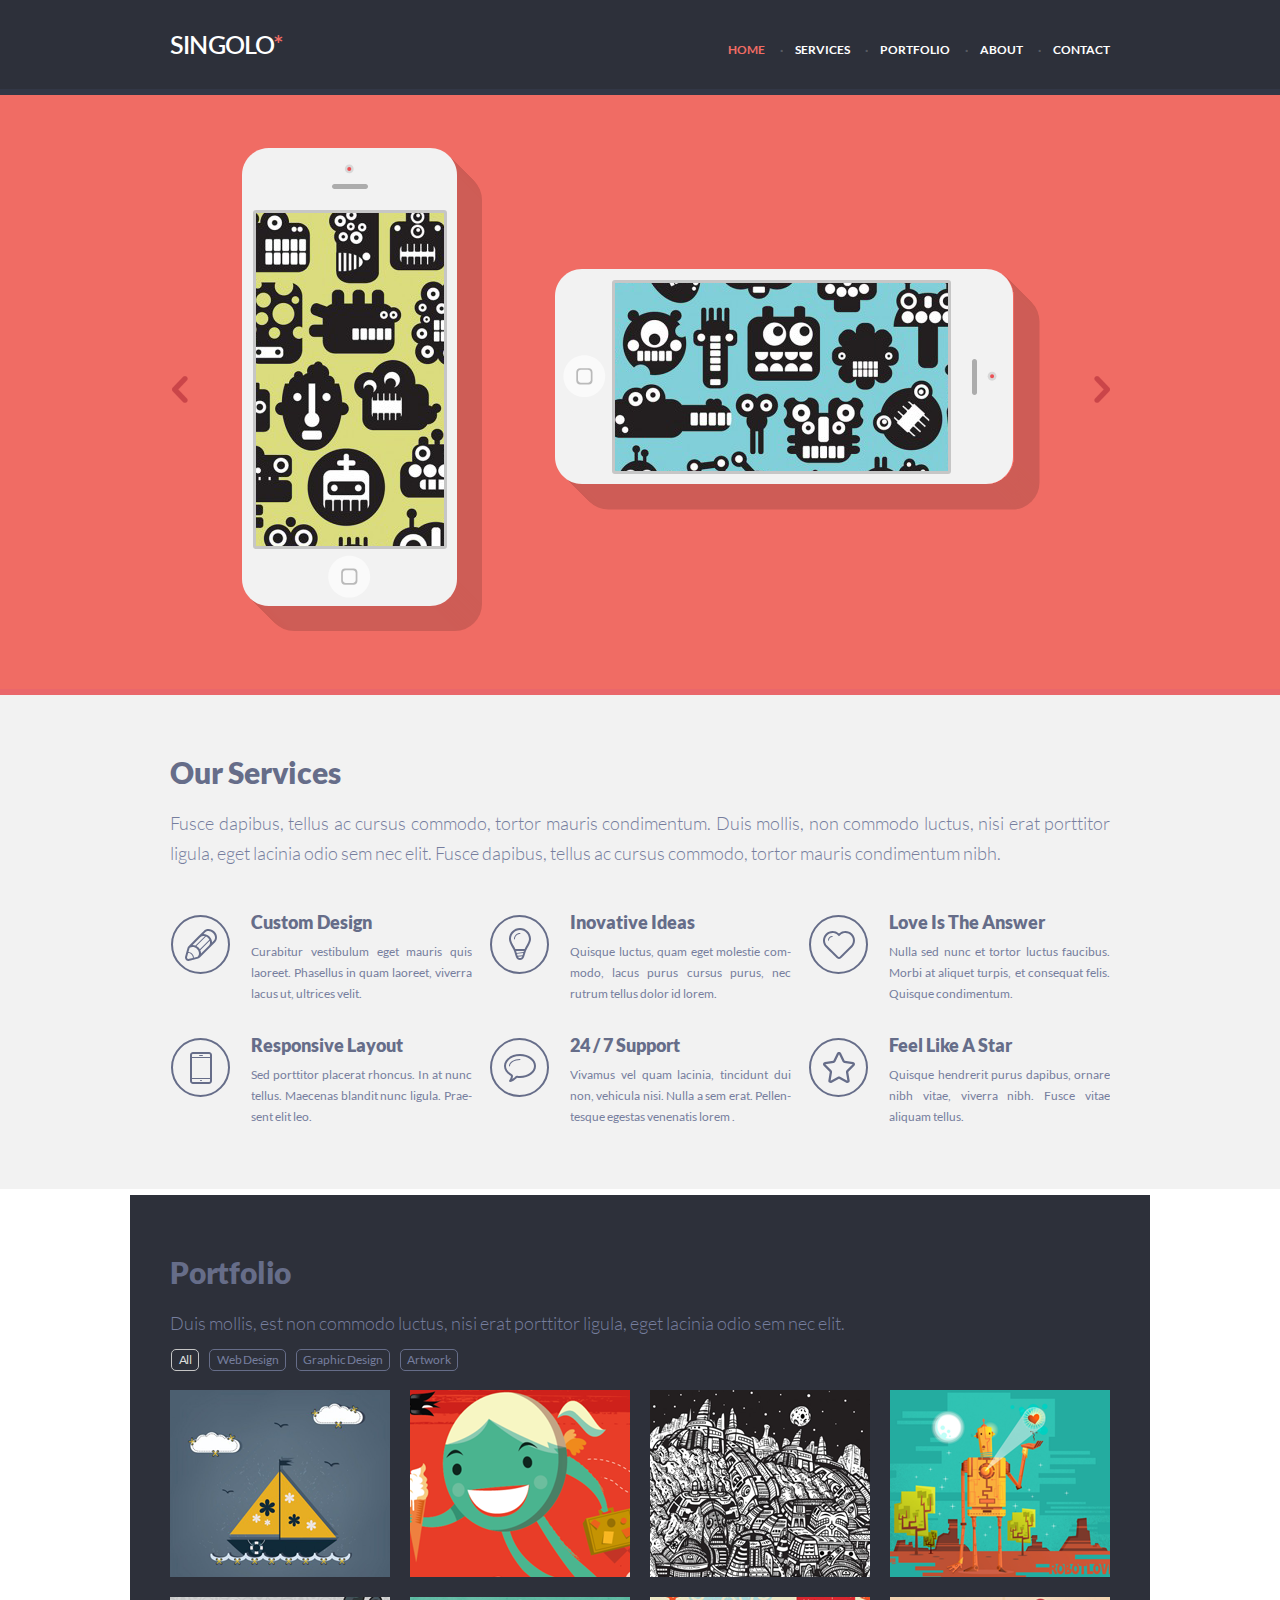
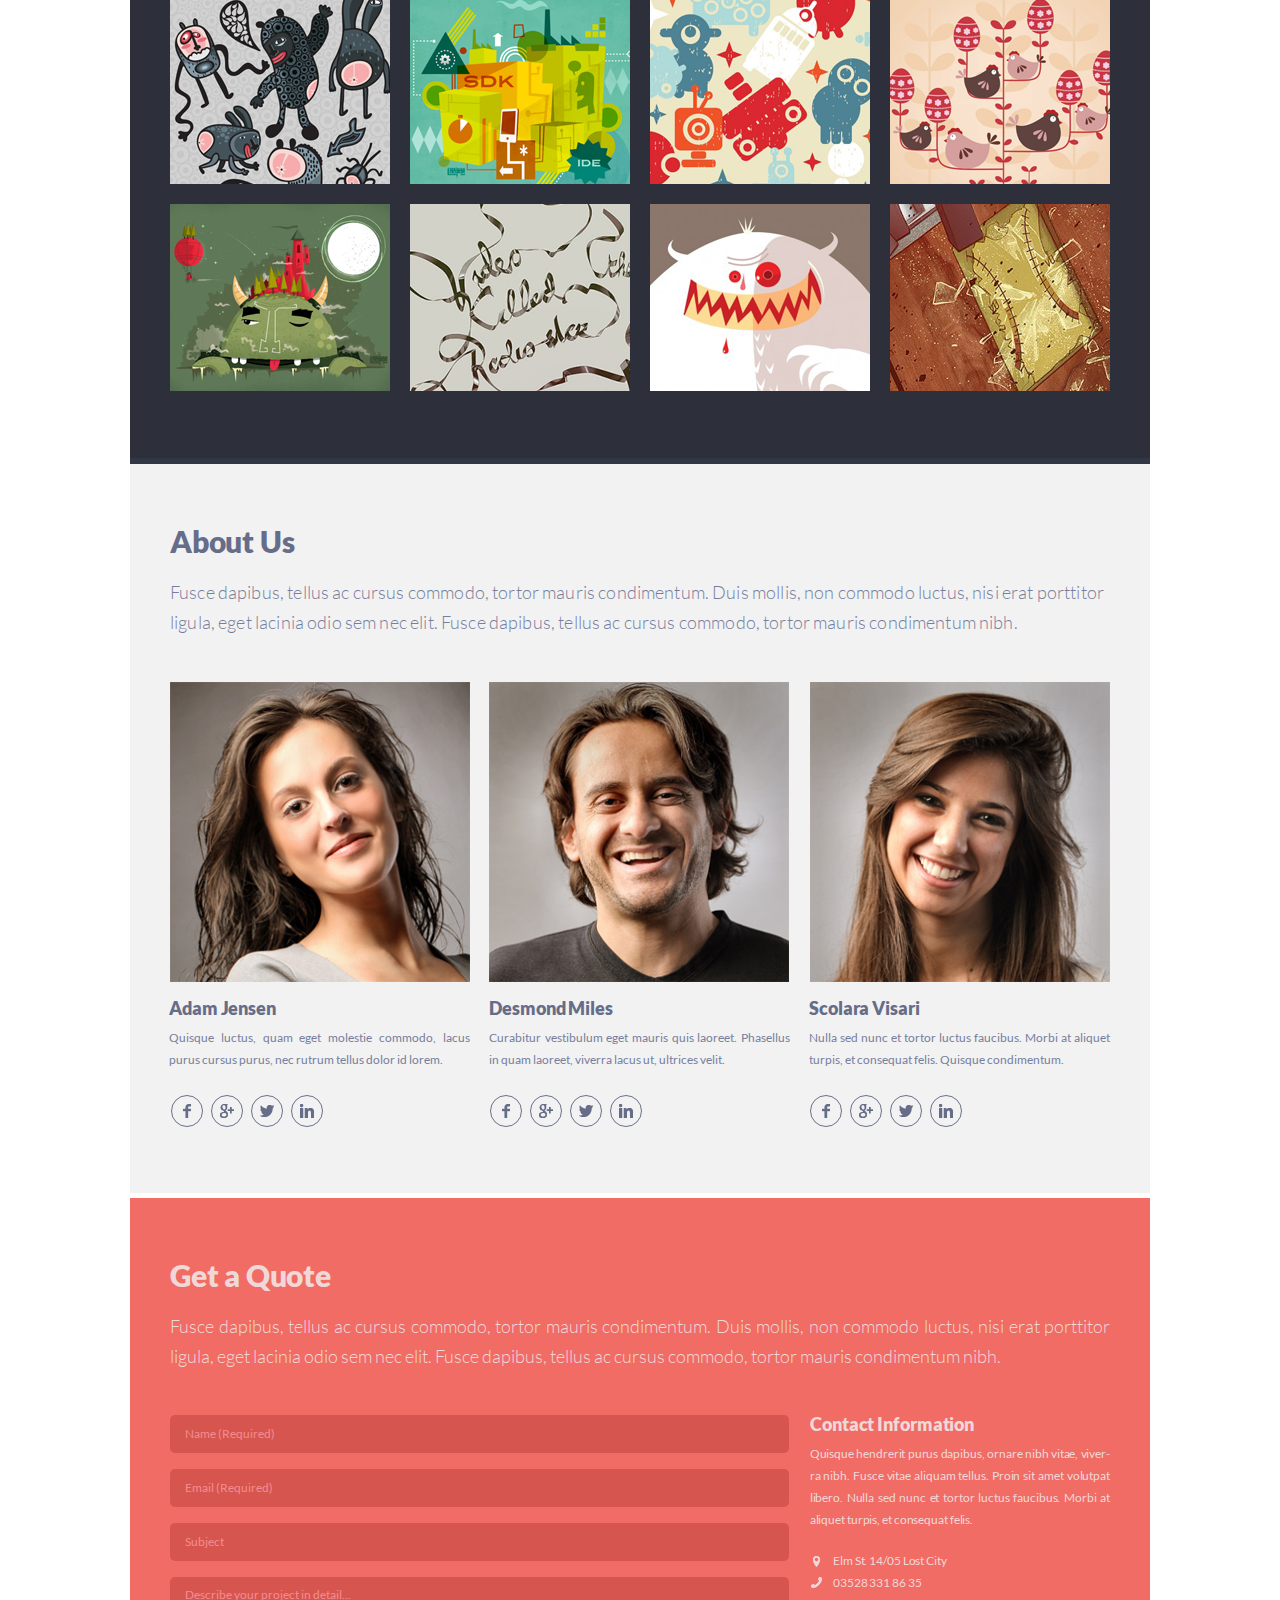
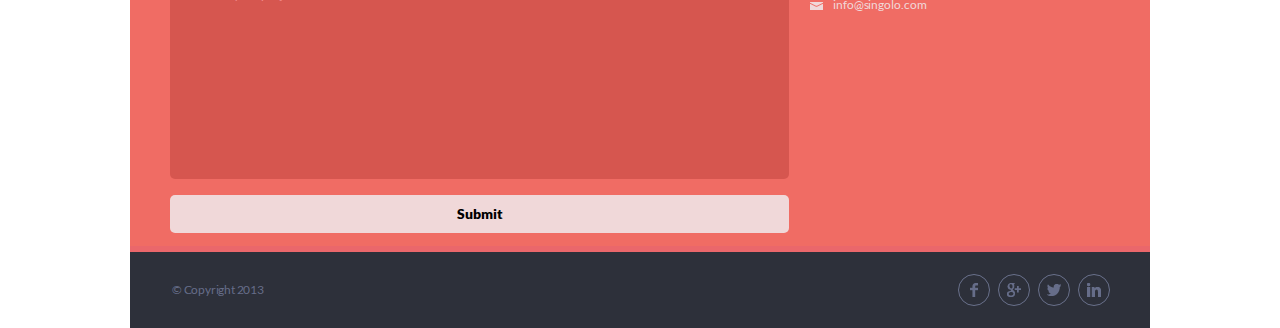
==== index.html @ 83ca89db "feat: add contact section interactive actions" ====
﻿<!DOCTYPE html>
<html lang="en-US">
  <head>
    <meta charset="UTF-8" />
    <title>SINGOLO</title>
    <link rel="stylesheet" href="styles.css" />
  </head>
  <body>
    <header class="header--block">
      <div class="header wrapper">
        <div class="header-logo">
          <h1>
            SINGOLO
            <span class="header-logo-red_star">*</span>
          </h1>
        </div>
        <nav class="nav">
          <ul>
            <li class="nav_item nav_item--current">
              HOME
            </li>
            <li class="nav_item">
              SERVICES
            </li>
            <li class="nav_item">
              PORTFOLIO
            </li>
            <li class="nav_item">
              ABOUT
            </li>
            <li class="nav_item">
              CONTACT
            </li>
          </ul>
        </nav>
      </div>
      <div class="header--stripe"></div>
    </header>
    <main>
      <article id="home" class="slider">
        <div class="slider-controls  wrapper">
          <div class="slider-controls-left"></div>
          <div class="slider-controls-right"></div>
        </div>
        <div class="slider--content">
          <div class="slide1">
            <div class="slide--wrapper">
              <div class="phone_v">
                <div class="phone_v--shadow"></div>
                <div class="phone_v--body"></div>
                <div class="phone_v--screen"></div>
                <div class="phone--button phone_v--button"></div>
              </div>
              <div class="phone_h">
                <div class="phone_h--shadow"></div>
                <div class="phone_h--body"></div>
                <div class="phone_h--screen"></div>
                <div class="phone--button phone_h--button"></div>
              </div>
            </div>
            <div class="slider--stripe"></div>
          </div>
          <div class="slide2 slide--hidden">
            <div class="slide--wrapper">
              <div class="slide2--content">
                <div class="slide2--phone1"></div>
                <div class="slide2--phone2"></div>
                <div class="slide2--phone3"></div>
              </div>
            </div>
          </div>
        </div>
      </article>
      <article id="services" class="services--block ">
        <div class="services wrapper">
          <h2 class="services-title">Our Services</h2>
          <div class="services-text">
            Fusce dapibus, tellus ac cursus commodo, tortor mauris condimentum.
            Duis mollis, non commodo luctus, nisi erat porttitor ligula, eget
            lacinia odio sem nec elit. Fusce dapibus, tellus ac cursus commodo,
            tortor mauris condimentum nibh.
          </div>
          <div class="services-badges">
            <div class="badge">
              <div class="badge-icon pen"></div>
              <div class="badge-title">Custom Design</div>
              <div class="badge-text">
                Curabitur vestibulum eget mauris quis laoreet. Phasellus in quam
                laoreet, viverra lacus ut, ultrices velit.
              </div>
            </div>
            <div class="badge">
              <div class="badge-icon bulb"></div>
              <div class="badge-title">Inovative Ideas</div>
              <div class="badge-text">
                Quisque luctus, quam eget molestie com-modo, lacus purus cursus
                purus, nec rutrum tellus dolor id lorem.
              </div>
            </div>
            <div class="badge">
              <div class="badge-icon heart"></div>
              <div class="badge-title">Love Is The Answer</div>
              <div class="badge-text">
                Nulla sed nunc et tortor luctus faucibus. Morbi at aliquet
                turpis, et consequat felis. Quisque condimentum.
              </div>
            </div>
            <div class="badge">
              <div class="badge-icon phone"></div>
              <div class="badge-title">Responsive Layout</div>
              <div class="badge-text">
                Sed porttitor placerat rhoncus. In at nunc tellus. Maecenas
                blandit nunc ligula. Prae-sent elit leo.
              </div>
            </div>
            <div class="badge">
              <div class="badge-icon bubble"></div>
              <div class="badge-title">24 / 7 Support</div>
              <div class="badge-text">
                Vivamus vel quam lacinia, tincidunt dui non, vehicula nisi.
                Nulla a sem erat. Pellen-tesque egestas venenatis lorem .
              </div>
            </div>
            <div class="badge">
              <div class="badge-icon star"></div>
              <div class="badge-title">Feel Like A Star</div>
              <div class="badge-text">
                Quisque hendrerit purus dapibus, ornare nibh vitae, viverra
                nibh. Fusce vitae aliquam tellus.
              </div>
            </div>
          </div>
        </div>
        <div class="services--stripe"></div>
      </article>
      <article id="portfolio" class="portfolio wrapper">
        <div class="portfolio--padding">
          <div class="portfolio--title">Portfolio</div>
          <div class="portfolio--text">
            Duis mollis, est non commodo luctus, nisi erat porttitor ligula,
            eget lacinia odio sem nec elit.
          </div>
          <ul class="portfolio--nav_ul">
            <li class="portfolio--nav_li-active">
              <span class="portfolio--nav_span">All</span>
            </li>
            <li class="portfolio--nav_li">
              <span class="portfolio--nav_span">Web Design</span>
            </li>
            <li class="portfolio--nav_li">
              <span class="portfolio--nav_span">Graphic Design</span>
            </li>
            <li class="portfolio--nav_li">
              <span class="portfolio--nav_span">Artwork</span>
            </li>
          </ul>
          <div class="images">
            <div class="images--item image1" tabindex="0"></div>
            <div class="images--item image2" tabindex="1"></div>
            <div class="images--item image3" tabindex="2"></div>
            <div class="images--item image4" tabindex="3"></div>
            <div class="images--item image5" tabindex="4"></div>
            <div class="images--item image6" tabindex="5"></div>
            <div class="images--item image7" tabindex="6"></div>
            <div class="images--item image8" tabindex="7"></div>
            <div class="images--item image9" tabindex="8"></div>
            <div class="images--item image10" tabindex="9"></div>
            <div class="images--item image11" tabindex="10"></div>
            <div class="images--item image12" tabindex="11"></div>
          </div>
        </div>
        <div class="portfolio--stripe"></div>
      </article>
      <article id="about" class="about wrapper">
        <div class="about--padding">
          <div class="about--title">About Us</div>
          <div class="about--text">
            Fusce dapibus, tellus ac cursus commodo, tortor mauris condimentum.
            Duis mollis, non commodo luctus, nisi erat porttitor ligula, eget
            lacinia odio sem nec elit. Fusce dapibus, tellus ac cursus commodo,
            tortor mauris condimentum nibh.
          </div>
          <div class="profiles">
            <div class="profile">
              <img
                class="profile--img"
                src="./assets/profile photos/Image1.png"
                alt="photo"
              />
              <div class="profile--name">Adam Jensen</div>
              <div class="profile--description">
                Quisque luctus, quam eget molestie commodo, lacus purus cursus
                purus, nec rutrum tellus dolor id lorem.
              </div>
              <div class="profile--links first_links">
                <a class="ico_border" href="#"
                  ><div class="facebook_ico ico"></div
                ></a>
                <a class="ico_border" href="#"
                  ><div class="google_ico ico"></div
                ></a>
                <a class="ico_border" href="#"
                  ><div class="twitter_ico ico"></div
                ></a>
                <a class="ico_border" href="#"
                  ><div class="linkedin_ico ico"></div
                ></a>
              </div>
            </div>
            <div class="profile">
              <img
                class="profile--img profile--second_img"
                src="./assets/profile photos/Image2.png"
                alt="photo"
              />
              <div class="profile--name">Desmond Miles</div>
              <div class="profile--description">
                Curabitur vestibulum eget mauris quis laoreet. Phasellus in quam
                laoreet, viverra lacus ut, ultrices velit.
              </div>
              <div class="profile--links">
                <a class="ico_border" href="#"
                  ><div class="facebook_ico ico"></div
                ></a>
                <a class="ico_border" href="#"
                  ><div class="google_ico ico"></div
                ></a>
                <a class="ico_border" href="#"
                  ><div class="twitter_ico ico"></div
                ></a>
                <a class="ico_border" href="#"
                  ><div class="linkedin_ico ico"></div
                ></a>
              </div>
            </div>
            <div class="profile">
              <img
                class="profile--img"
                src="./assets/profile photos/Image3.png"
                alt="photo"
              />
              <div class="profile--name">Scolara Visari</div>
              <div class="profile--description">
                Nulla sed nunc et tortor luctus faucibus. Morbi at aliquet
                turpis, et consequat felis. Quisque condimentum.
              </div>
              <div class="profile--links">
                <a class="ico_border" href="#"
                  ><div class="facebook_ico ico"></div
                ></a>
                <a class="ico_border" href="#"
                  ><div class="google_ico ico"></div
                ></a>
                <a class="ico_border" href="#"
                  ><div class="twitter_ico ico"></div
                ></a>
                <a class="ico_border" href="#"
                  ><div class="linkedin_ico ico"></div
                ></a>
              </div>
            </div>
          </div>
        </div>
        <div class="about--stripe"></div>
      </article>
      <article id="contact" class="getaquote wrapper">
        <div class="getaquote--padding">
          <div class="getaquote--title">Get a Quote</div>
          <div class="getaquote--text">
            Fusce dapibus, tellus ac cursus commodo, tortor mauris condimentum.
            Duis mollis, non commodo luctus, nisi erat porttitor ligula, eget
            lacinia odio sem nec elit. Fusce dapibus, tellus ac cursus commodo,
            tortor mauris condimentum nibh.
          </div>
          <div class="getaquote--twocol">
            <form class="getaquote--form" action="">
              <input
                class="form--text_input"
                type="text"
                name="name"
                id="name"
                placeholder="Name (Required)"
                required
              />
              <input
                class="form--text_input"
                type="email"
                name="email"
                id="email"
                placeholder="Email (Required)"
                required
              />
              <input
                class="form--text_input"
                type="text"
                name="subject"
                id="subject"
                placeholder="Subject"
              />
              <textarea
                class="form--text_area"
                name="description"
                id="description"
                placeholder="Describe your project in detail..."
              ></textarea>
              <button class="form--button" type="submit">Submit</button>
            </form>
            <div class="contact_info">
              <div class="contact_info--title">Contact Information</div>
              <div class="contact_info--text">
                Quisque hendrerit purus dapibus, ornare nibh vitae, viver-ra
                nibh. Fusce vitae aliquam tellus. Proin sit amet volutpat
                libero. Nulla sed nunc et tortor luctus faucibus. Morbi at
                aliquet turpis, et consequat felis.
              </div>
              <ul class="contacts_list">
                <li class="contacts_list--li">
                  <div class="contacts_list--ico-map"></div>
                  <span class="contacts_list--span">
                    Elm St. 14/05 Lost City
                  </span>
                </li>
                <li class="contacts_list--li">
                  <a href="tel:035283318635" class="contacts_list--a">
                    <div class="contacts_list--ico-tel"></div>
                    <span class="contacts_list--span">03528 331 86 35</span>
                  </a>
                </li>
                <li class="contacts_list--li">
                  <div class="contacts_list--ico-mail"></div>
                  <a href="mailto:info@singolo.com" class="contacts_list--a">
                    <span class="contacts_list--span">info@singolo.com</span>
                  </a>
                </li>
              </ul>
            </div>
          </div>
        </div>
        <div class="getaquote--stripe"></div>
      </article>
    </main>
    <footer class="footer wrapper">
      <div class="footer--copyright">© Copyright 2013</div>
      <ul class="footer--social_links">
        <a class="ico_border" href="#"><li class="facebook_ico ico"></li></a>
        <a class="ico_border" href="#"><li class="google_ico ico"></li></a>
        <a class="ico_border" href="#"><li class="twitter_ico ico"></li></a>
        <a class="ico_border" href="#"><li class="linkedin_ico ico"></li></a>
      </ul>
    </footer>
    <script src="./script.js"></script>
  </body>
</html>
---- styles.css ----
﻿@import "./fonts.css";

@keyframes from_right {
  from {
    left: 100%;
  }

  to {
    left: 0;
  }
}

@keyframes to_left {
  from {
    left: 0;
  }

  to {
    left: -100%;
  }
}

@keyframes from_left {
  from {
    left: -100%;
  }

  to {
    left: 0;
  }
}

@keyframes to_right {
  from {
    left: 0;
  }

  to {
    left: 100%;
  }
}
* {
  margin: 0;
  scroll-behavior: smooth;
}

.wrapper {
  width: 1020px;
  margin: 0 auto;
}

.header--block {
  width: 100%;
  position: sticky;
  top: 0;
  background-color: #2d303a;
  z-index: 2;
}

.header {
  display: flex;
  color: white;
  justify-content: space-between;
}

.header-logo {
  margin-left: 40px;
  font-size: 12.7px;
  line-height: 89px;
  letter-spacing: -0.8px;
  font-family: "Lato-Semibold";
}

.header-logo-red_star {
  color: #f06c64;
  margin-left: -6.7px;
}

.nav {
  margin-right: 40px;
  margin-top: 42px;
  font-family: "Lato-Bold";
  font-size: 11.7px;
  font-weight: 700;
}

.nav_item {
  display: inline;
  margin-left: 28px;
  position: relative;
  color: white;
  user-select: none;
  cursor: pointer;
}

.nav_item::before {
  content: "·";
  opacity: 0.2;
  text-align: center;
  width: 28px;
  position: absolute;
  left: -28px;
}

.nav_item:first-child::before {
  content: "";
}

.nav_item:hover {
  color: #f06c64;
}

.nav_item--current {
  color: #f06c64;
  cursor: default;
}

.header--stripe {
  width: 100%;
  height: 6px;
  background-color: #323746;
}

.slider {
  width: 100%;
  height: 600px;
  position: relative;
}

.slider-controls {
  height: 100%;
  position: absolute;
  top: 0;
  left: 50%;
  transform: translateX(-50%);
  display: flex;
  justify-content: space-between;
  z-index: 1;
}

.slider-controls :hover {
  background-color: rgba(0, 0, 0, 0.5);
}

.slider-controls-left,
.slider-controls-right {
  width: 98px;
  background-image: url("./assets/left-slide.svg");
  background-repeat: no-repeat;
  background-position-x: calc(50% + 1px);
  background-position-y: calc(50% - 6px);
  cursor: pointer;
}

.slider-controls-right {
  background-image: url("./assets/right-slide.svg");
}

.slider--content {
  width: 100%;
  height: 100%;
  position: relative;
  overflow: hidden;
}

.slide--wrapper {
  width: calc(1020px - 2 * 98px);
  height: 100%;
  margin: 0 auto;
  position: relative;
}

.slide--hidden {
  display: none;
}

.slide1,
.slide2 {
  width: 100%;
  height: 100%;
  position: absolute;
  animation-duration: 1s;
  animation-timing-function: ease-in-out;
}

.slide1 {
  background-color: #f06c64;
}

.slide2 {
  background-color: #648bf0;
}

.slide2--content {
  width: fit-content;
  height: 100%;
  margin: 0 auto;
  display: flex;
  align-items: center;
}

.slide2--phone1,
.slide2--phone3 {
  width: 156px;
  height: 314px;
  background-image: url("./assets/slider/slider2-small-phone.png");
  background-size: contain;
  background-repeat: no-repeat;
  opacity: 0.5;
}

.slide2--phone2 {
  width: 255px;
  height: 513px;
  margin: 0 -26px 0 -16px;
  background-image: url("./assets/slider/slider2-big-phone.png");
  background-size: contain;
  z-index: 1;
}

.from_left,
.from_right,
.to_right,
.to_left,
.active_slide {
  display: block;
}

.from_left {
  animation-name: from_left;
}

.to_left {
  animation-name: to_left;
}

.from_right {
  animation-name: from_right;
}

.to_right {
  animation-name: to_right;
}

.phone_v,
.phone_h {
  width: 215px;
  height: 458px;
  position: absolute;
}

.phone_v {
  top: 53px;
  left: 14px;
}

.phone_h {
  top: 53px;
  left: 450px;
}

.phone_v--shadow,
.phone_h--shadow {
  width: 100%;
  height: 100%;
  position: absolute;
  border-radius: 27px;
  box-shadow: 1px 1px 0px 0px rgb(206, 93, 86), 2px 2px 0px 0px rgb(206, 93, 86),
    3px 3px 0px 0px rgb(206, 93, 86), 4px 4px 0px 0px rgb(206, 93, 86),
    5px 5px 0px 0px rgb(206, 93, 86), 6px 6px 0px 0px rgb(206, 93, 86),
    7px 7px 0px 0px rgb(206, 93, 86), 8px 8px 0px 0px rgb(206, 93, 86),
    9px 9px 0px 0px rgb(206, 93, 86), 10px 10px 0px 0px rgb(206, 93, 86),
    11px 11px 0px 0px rgb(206, 93, 86), 12px 12px 0px 0px rgb(206, 93, 86),
    13px 13px 0px 0px rgb(206, 93, 86), 14px 14px 0px 0px rgb(206, 93, 86),
    15px 15px 0px 0px rgb(206, 93, 86), 16px 16px 0px 0px rgb(206, 93, 86),
    17px 17px 0px 0px rgb(206, 93, 86), 18px 18px 0px 0px rgb(206, 93, 86),
    19px 19px 0px 0px rgb(206, 93, 86), 20px 20px 0px 0px rgb(206, 93, 86),
    21px 21px 0px 0px rgb(206, 93, 86), 22px 22px 0px 0px rgb(206, 93, 86),
    23px 23px 0px 0px rgb(206, 93, 86), 24px 24px 0px 0px rgb(206, 93, 86),
    25px 25px 0px 0px rgba(206, 93, 86);
}

.phone_h--shadow {
  transform: rotate(-90deg) scaleX(-1);
}

.phone_v--body,
.phone_h--body {
  width: 217px;
  height: 459px;
  position: absolute;
  background-image: url("./assets/slider/phone-body.svg");
}

.phone_v--body {
  top: -1px;
  left: -2px;
}

.phone_h--body {
  top: -2px;
  left: -2px;
  transform: rotate(90deg);
}

.phone_v--screen,
.phone_h--screen {
  position: absolute;
  background-repeat: no-repeat;
  border: 3px solid #c6c6c6;
  border-radius: 3px;
}

.phone_v--screen {
  width: 188px;
  height: 333px;
  top: 62px;
  left: 11px;
  background-image: url("./assets/slider/phone_v_screen-bg.png");
  background-position: -14px -135px;
}

.phone_h--screen {
  width: 333px;
  height: 188px;
  top: 132px;
  left: -66px;
  background-image: url("./assets/slider/phone_h_screen-bg.png");
  background-position: -125px -119px;
}

.phone--screen-off {
  background-color: #000000;
  background-image: none;
}

.phone--button,
.phone--button {
  width: 42px;
  height: 42px;
  position: absolute;
  border-radius: 50%;
  transition: background-color 0.3s;
  cursor: pointer;
  z-index: 1;
}

.phone_v--button {
  left: calc(50% - 21px);
  bottom: 8px;
}

.phone_h--button {
  top: calc(50% - 21px);
  left: -114px;
}

.phone_v--button:active,
.phone_h--button:active {
  background-color: rgba(0, 0, 0, 0.333);
  transition: background-color 0.2s;
}

.slider--stripe {
  width: 100%;
  height: 6px;
  position: absolute;
  bottom: 0;
  background-color: #ea676b;
}

.services--block {
  width: 100%;
  background-color: #f2f2f2;
}

.services {
  padding: 68px 40px 62px;
  box-sizing: border-box;
}

.services-title {
  font-family: "Lato-Black";
  font-size: 30px;
  letter-spacing: -0.2px;
  color: #666d89;
  font-weight: 900;
  line-height: 18px;
}

.services-text {
  margin-top: 27px;
  font-family: "Lato-Light";
  font-size: 18px;
  color: #767e9e;
  font-weight: 300;
  text-align: justify;
  line-height: 30px;
}

.services-badges {
  margin-top: 45px;
  margin-left: 1px;
  display: grid;
  grid-template-columns: repeat(3, 303px);
  grid-column-gap: 16px;
  grid-row-gap: 32px;
}

.badge {
  display: grid;
  grid-template-columns: 59px 221px;
  grid-template-rows: 28px;
  grid-column-gap: 21px;
}

.badge-icon {
  width: 55px;
  height: 55px;
  margin-top: 2px;
  grid-row-start: 1;
  grid-row-end: 3;
  border: 2px solid #666d89;
  border-radius: 50%;
  background-repeat: no-repeat;
  background-position: center;
}

.badge-title {
  font-family: "Lato-Black";
  font-size: 18px;
  color: #666d89;
  font-weight: 900;
  text-align: left;
  line-height: 18px;
}

.badge-text {
  font-size: 12.1px;
  color: #767e9e;
  font-family: "Lato-Regular";
  font-weight: 400;
  text-align: justify;
  line-height: 21px;
  overflow: hidden;
}

.pen {
  background-image: url("./assets/pen.svg");
  background-position: calc(50% + 1px) calc(50% + 1px);
}

.bulb {
  background-image: url("./assets/bulb.svg");
}

.heart {
  background-image: url("./assets/heart.svg");
}

.phone {
  background-image: url("./assets/phone.svg");
}

.bubble {
  background-image: url("./assets/bubble.svg");
  background-position: calc(50% + 1px) calc(50% + 1px);
}

.star {
  background-image: url("./assets/star.svg");
}

.services--stripe {
  width: 100%;
  height: 6px;
  background-color: #ffffff;
}

.portfolio {
  background-color: #2d303a;
}

.portfolio--padding {
  padding: 68px 35px 61px;
}

.portfolio--title {
  margin-bottom: 27px;
  margin-left: 5px;
  line-height: 18px;
  font-size: 30px;
  color: #666d89;
  font-family: "Lato-Black", Arial, sans-serif;
  letter-spacing: -0.2px;
}

.portfolio--text {
  margin-left: 5px;
  width: 940px;
  font-size: 18px;
  line-height: 30px;
  color: #767e9e;
  font-family: "Lato-Light", Arial, sans-serif;
  font-weight: 300;
  text-align: left;
}

.portfolio--nav_ul {
  margin-top: 11px;
  padding-left: 6px;
}

.portfolio--nav_li,
.portfolio--nav_li-active {
  display: inline-block;
  margin-right: 5.9px;
  border: 1px solid #666d89;
  border-radius: 5px;
  color: #767e9e;
  font-size: 12px;
  line-height: 20px;
  font-family: "Lato-Regular", Arial, sans-serif;
  user-select: none;
}

.portfolio--nav_li:hover {
  cursor: pointer;
  color: #cece7e;
  border-color: #cece7e;
}

.portfolio--nav_li-active {
  color: #dedede;
  border-color: #c5c5c5;
}

.portfolio--nav_span {
  margin: 0 6px 0 6.6px;
  letter-spacing: -0.1px;
}

.images {
  height: 612px;
  margin-top: 14px;
  display: flex;
  flex-flow: row wrap;
  justify-content: space-between;
  overflow: hidden;
}

.images--item {
  margin: 5px 5px 15px;
  width: 220px;
  height: 187px;
  background-color: #464b5e;
  background-position: -1px -1px;
}

.images--item:focus {
  outline: 5px solid #f06c64;
}

.image1 {
  background-image: url("./assets/images_block/Project\ \(1\).png");
  background-position-x: -2px;
}

.image2 {
  background-image: url("./assets/images_block/Project\ \(2\).png");
}

.image3 {
  background-image: url("./assets/images_block/Project\ \(3\).png");
}

.image4 {
  background-image: url("./assets/images_block/Project\ \(4\).png");
}

.image5 {
  background-image: url("./assets/images_block/Project\ \(5\).png");
  background-position-x: -2px;
}

.image6 {
  background-image: url("./assets/images_block/Project\ \(6\).png");
}

.image7 {
  background-image: url("./assets/images_block/Project\ \(7\).png");
}

.image8 {
  background-image: url("./assets/images_block/Project\ \(8\).png");
}

.image9 {
  background-image: url("./assets/images_block/Project\ \(9\).png");
  background-position-x: -2px;
}

.image10 {
  background-image: url("./assets/images_block/Project\ \(10\).png");
}

.image11 {
  background-image: url("./assets/images_block/Project\ \(11\).png");
}

.image12 {
  background-image: url("./assets/images_block/Project\ \(12\).png");
}

.portfolio--stripe {
  width: 100%;
  height: 6px;
  background-color: #323746;
}

.about {
  height: 734px;
  background-color: #f2f2f2;
}

.about--padding {
  padding: 66px 40px;
}

.about--title {
  margin: 2px 0 27px 0;
  line-height: 18px;
  font-size: 30px;
  color: #666d89;
  font-family: "Lato-Black", Arial, sans-serif;
  letter-spacing: -0.2px;
}

.about--text {
  font-size: 18px;
  line-height: 30px;
  color: #767e9e;
  font-family: "Lato-Light", Arial, sans-serif;
  letter-spacing: 0.15px;
}

.profiles {
  margin-top: 45px;
  display: flex;
  justify-content: space-between;
}

.profile--img {
  width: 300px;
  height: 300px;
}

.profile--second_img {
  margin-left: -1px;
}

.profile--name {
  width: 300px;
  margin-top: 13px;
  margin-left: -1px;
  line-height: 18px;
  font-size: 18px;
  color: #666d89;
  font-family: "Lato-Black", Arial, sans-serif;
  letter-spacing: -0.1px;
  white-space: nowrap;
  overflow: hidden;
}

.profile--description {
  width: 300.6px;
  margin-top: 10px;
  margin-left: -1px;
  line-height: 21.9px;
  font-size: 12px;
  letter-spacing: 0px;
  color: #767e9e;
  font-family: "Lato-Regular", Arial, sans-serif;
  text-align: justify;
}

.profile--links {
  margin-top: 24px;
  display: flex;
}

.first_links {
  margin-left: 1px;
}

.about--stripe {
  width: 100%;
  height: 6px;
  background-color: #ffffff;
}

.getaquote {
  background-color: #f06c64;
}

.getaquote--padding {
  padding: 67px 40px 13px;
}

.getaquote--title {
  margin-bottom: 26px;
  line-height: 20px;
  font-size: 30px;
  font-family: "Lato-Black", Arial, sans-serif;
  letter-spacing: -0.2px;
  color: #f0d8d9;
}

.getaquote--text {
  line-height: 30px;
  font-size: 18px;
  font-family: "Lato-Light", Arial, sans-serif;
  color: #f0d8d9;
  text-align: justify;
}

.getaquote--twocol {
  margin-top: 44px;
  display: grid;
  grid-template-columns: 1fr 1fr;
  gap: 21px;
}

.getaquote--form {
  width: 619px;
  height: 418px;
  display: flex;
  flex-flow: column nowrap;
  justify-content: space-between;
}

.form--text_input,
.form--text_area,
.form--button {
  padding: 10px 14.6px 14px;
  box-sizing: border-box;
  border: none;
  border-radius: 5px;
  background-color: #d6564f;
  font-size: 14px;
  font-family: "Lato-Light", Arial, sans-serif;
  color: #f0d8d9;
  outline-color: #f0d8d9;
}

.form--text_input::placeholder,
.form--text_area::placeholder {
  font-family: "Lato-Regular", Arial, sans-serif;
  font-size: 12px;
  color: rgba(244, 140, 143, 255);
}

.form--text_input,
.form--button {
  height: 38px;
}

.form--text_area {
  height: 202px;
  resize: none;
}

.form--button {
  font-family: "Lato-Black", Arial, sans-serif;
  background-color: #f0d8d9;
  color: #000000;
}

.form--button:hover {
  background-color: #f0b8ba;
  cursor: pointer;
}

.form--button:active {
  background-color: #f0868a;
}

.modal--background {
  width: 100%;
  height: 100%;
  position: fixed;
  top: 0;
  left: 0;
  display: flex;
  justify-content: center;
  align-items: center;
  background-color: rgba(0, 0, 0, 0.7);
  z-index: 7;
}

.modal {
  width: 500px;
  padding: 40px 20px;
  background-color: #ffffff;
  border-radius: 15px;
}

.modal--title {
  margin-bottom: 5px;
  text-align: center;
  font-family: "Lato-Black", Arial, sans-serif;
  font-size: 20px;
}

.modal--text {
  margin-bottom: 5px;
  font-family: "Lato-Light", Arial, sans-serif;
  font-size: 16px;
}

.modal--close_btn {
  display: block;
  padding: 2px 20px;
  margin: 5px auto 0;
}

.contact_info--title {
  margin-bottom: 9px;
  line-height: 19px;
  font-size: 18px;
  letter-spacing: -0.1px;
  color: #f0d8d9;
  font-family: "Lato-Black", Arial, sans-serif;
}

.contact_info--text {
  margin-left: -0.4px;
  font-size: 12px;
  line-height: 22px;
  color: #f0d8d9;
  letter-spacing: -0.1px;
  font-family: "Lato-Regular", Arial, sans-serif;
  text-align: justify;
}

.contacts_list {
  margin-top: 19px;
  padding: 0;
  color: #f0d8d9;
  list-style-type: none;
}

.contacts_list--li {
  display: flex;
  font-size: 12px;
  line-height: 22px;
  font-family: "Lato-Regular", Arial, sans-serif;
  letter-spacing: -0.1px;
}

.contacts_list--a {
  display: flex;
  color: inherit;
  text-decoration: none;
}

.contacts_list--span {
  margin-left: 10px;
}

.contacts_list--ico-map,
.contacts_list--ico-tel,
.contacts_list--ico-mail {
  width: 13px;
  height: 20px;
  background-position-x: 50%;
  background-repeat: no-repeat;
}

.contacts_list--ico-map {
  background-image: url("./assets/contact_info/location.png");
  background-position-y: calc(50% + 1px);
}

.contacts_list--ico-tel {
  background-image: url("./assets/contact_info/phone.png");
  background-position-y: 50%;
}

.contacts_list--ico-mail {
  background-image: url("./assets/contact_info/mail.png");
  background-position-y: calc(50% + 2px);
}

.getaquote--stripe {
  width: 100%;
  height: 6px;
  background-color: #ea676b;
}

.footer {
  padding: 22px 32px 22px 42px;
  background-color: #2d303a;
  display: flex;
  justify-content: space-between;
  box-sizing: border-box;
}

.footer--copyright {
  margin-top: 6px;
  color: #666d89;
  font-family: "Lato-Regular", Arial, sans-serif;
  line-height: 20px;
  font-size: 12px;
  letter-spacing: -0.2px;
}

.footer--social_links {
  width: 160px;
  display: flex;
  flex-direction: row;
  justify-content: space-between;
  list-style-type: none;
}

.ico_border {
  width: 30px;
  height: 30px;
  margin-right: 8px;
  display: table;
  border: 1.4px solid #69708b;
  border-radius: 50%;
}

.ico_border:hover {
  border-color: #000000;
}

.ico {
  width: 100%;
  height: inherit;
  background-repeat: no-repeat;
  background-position: 50% 50%;
  border-radius: 50%;
}

.ico:hover {
  opacity: 1;
  background-color: #000000;
}

.facebook_ico {
  background-image: url("./assets/social_media/facebook.png");
}

.google_ico {
  background-image: url("./assets/social_media/google.png");
}

.twitter_ico {
  background-image: url("./assets/social_media/twitter.png");
}

.linkedin_ico {
  background-image: url("./assets/social_media/linkedin.png");
}
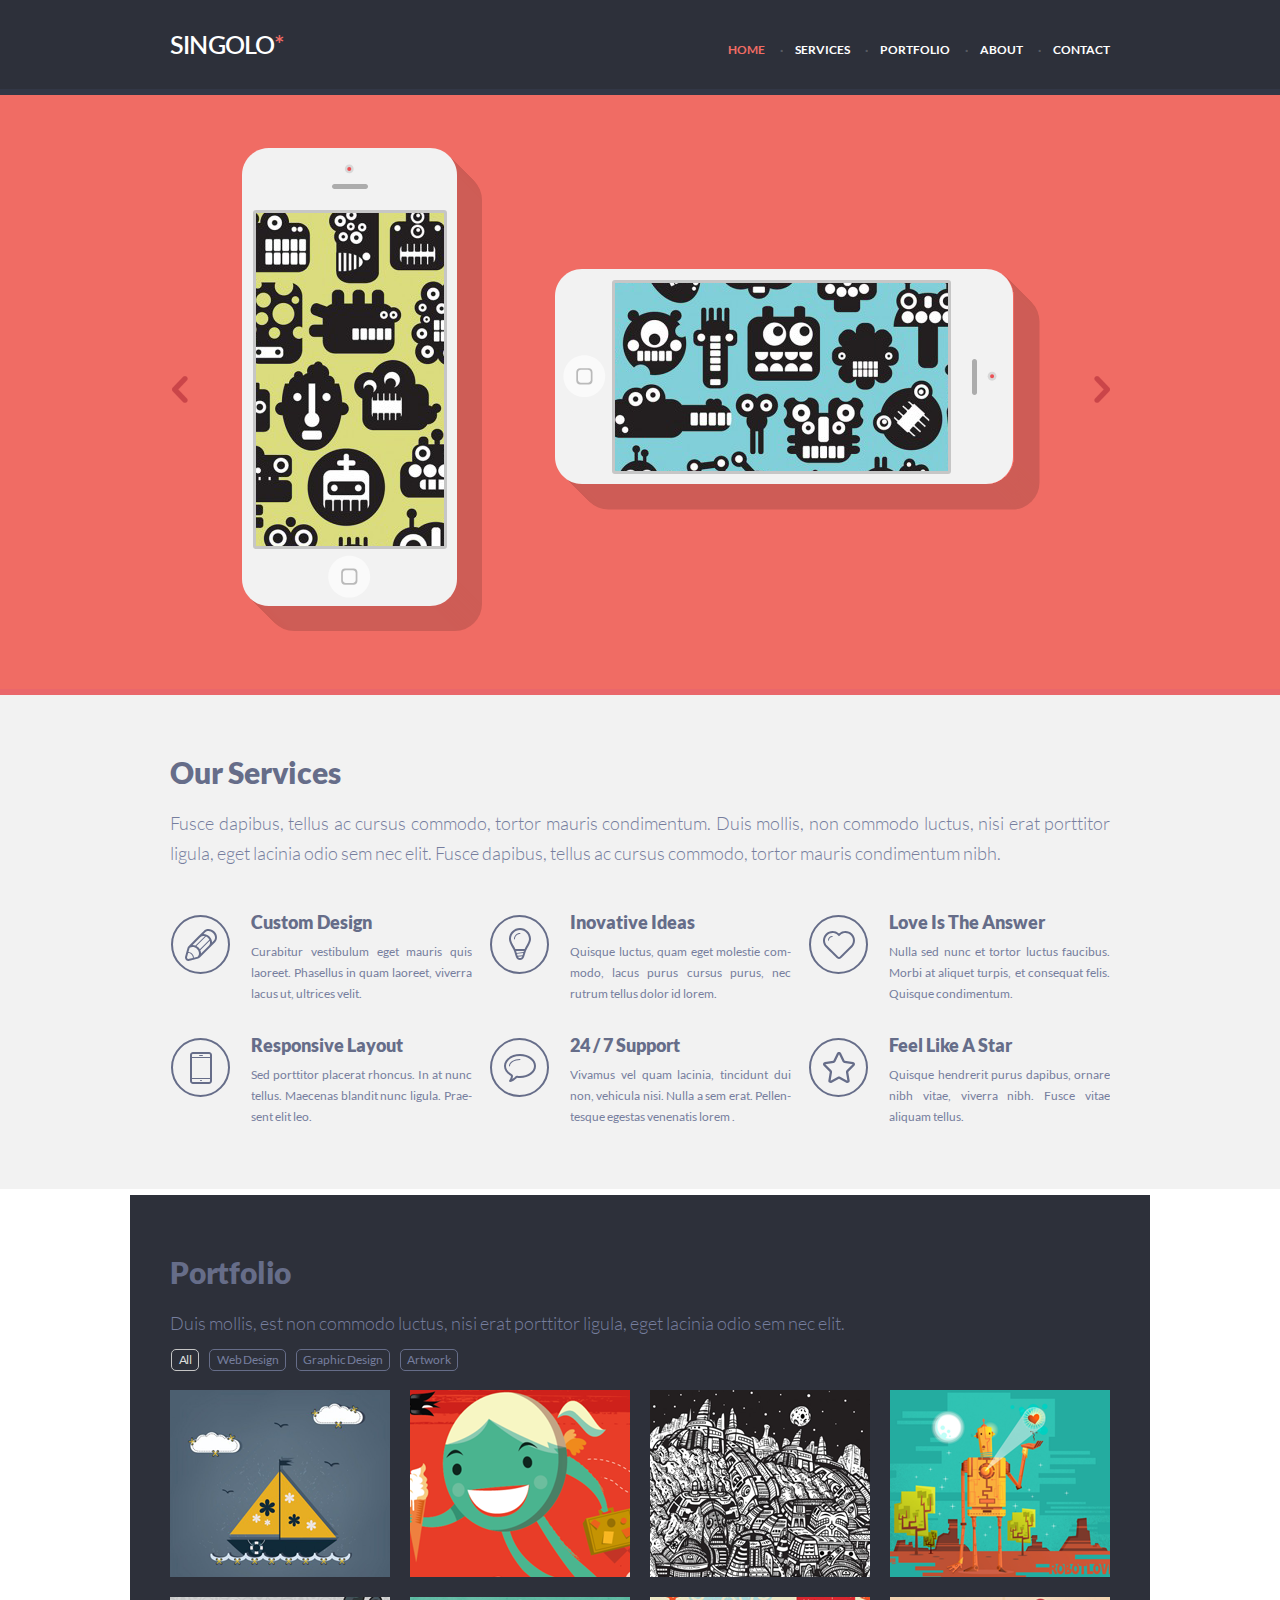
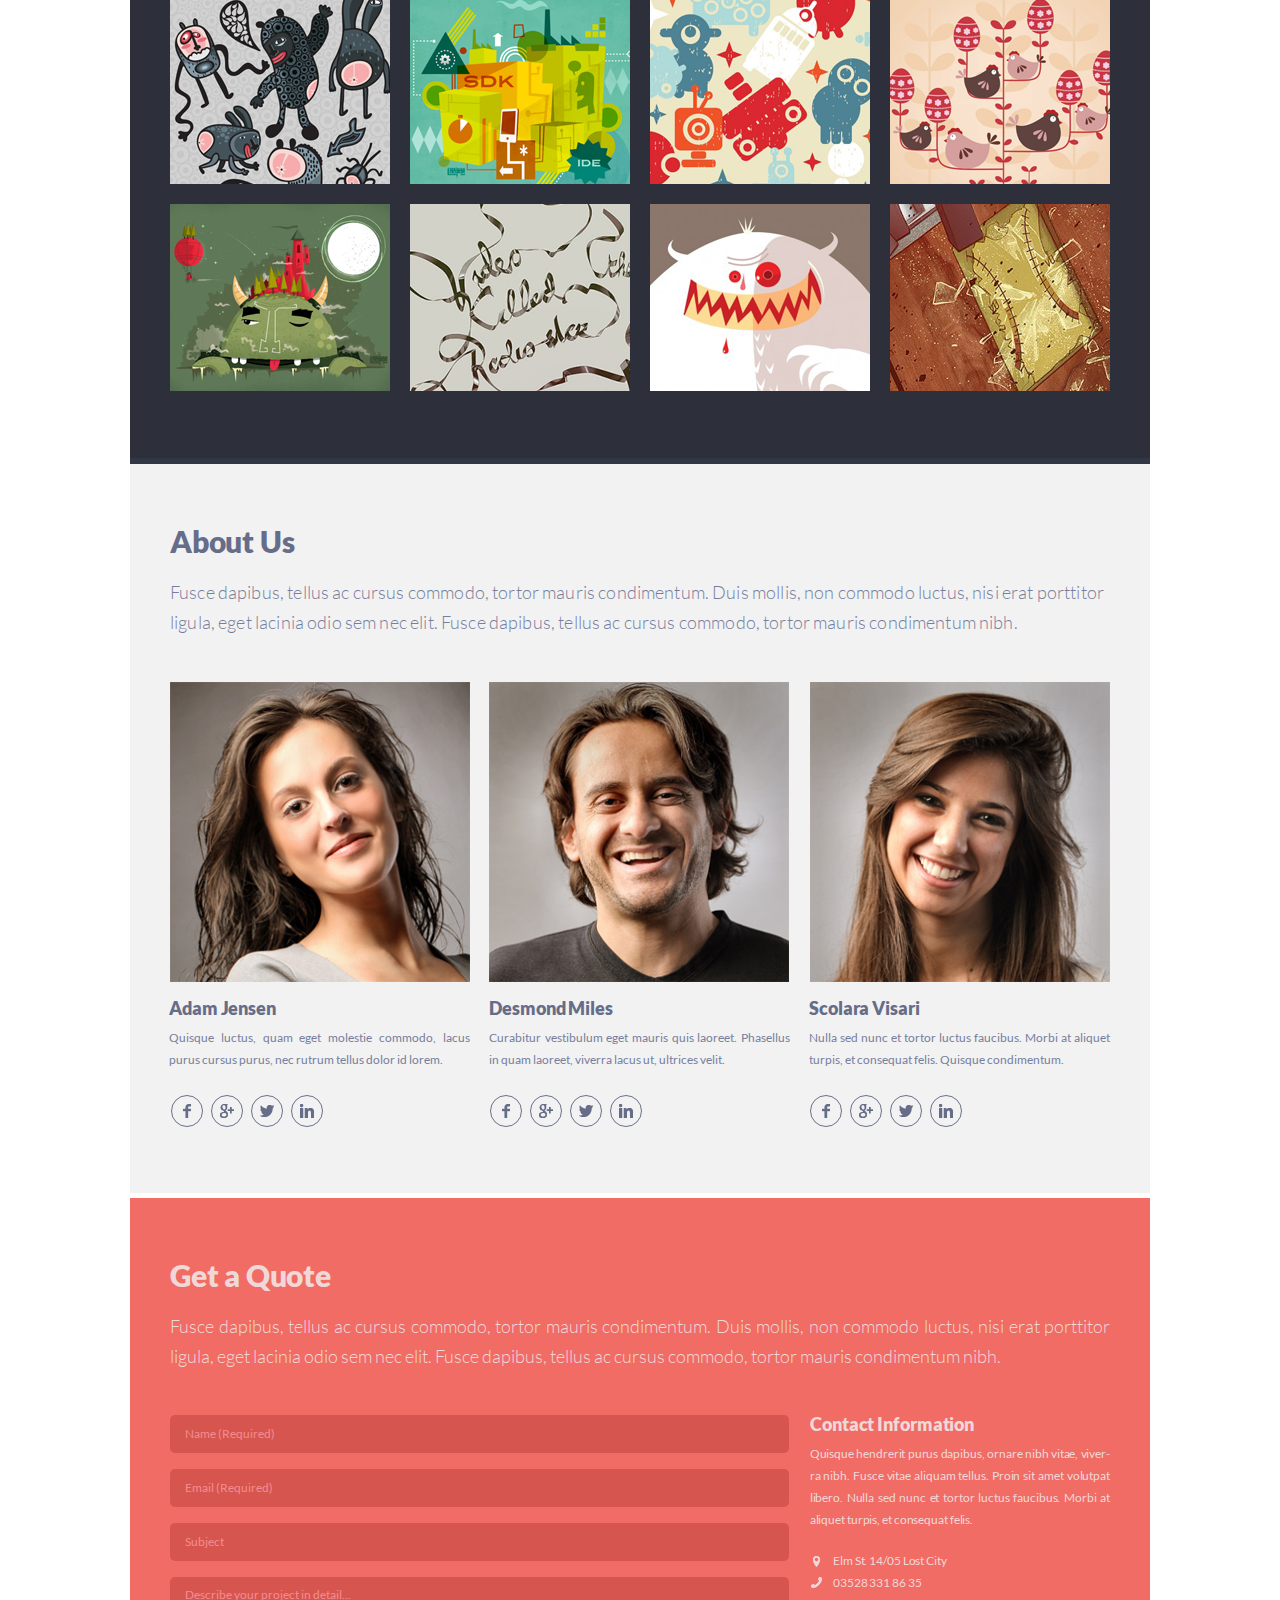
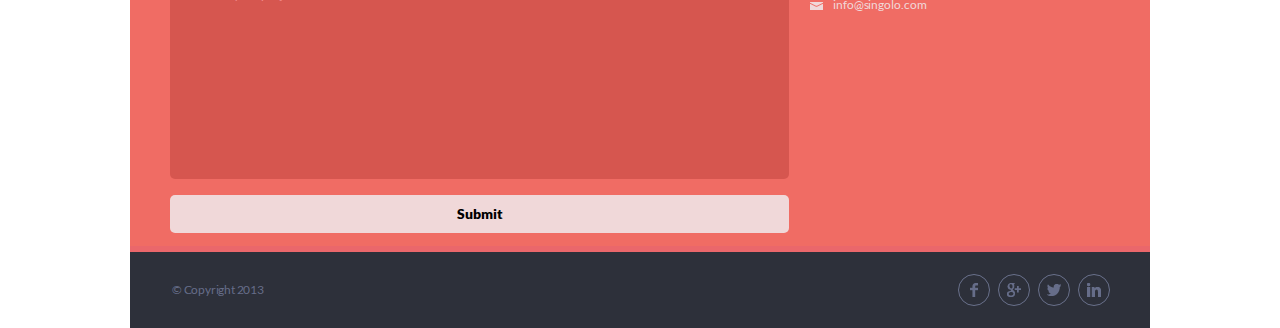
==== commit 847920a6: "feat: add header css media-query" ====
--- a/index.html
+++ b/index.html
@@ -2,20 +2,22 @@
 <html lang="en-US">
   <head>
     <meta charset="UTF-8" />
+    <meta name="viewport" content="width=device-width, initial-scale=1" />
     <title>SINGOLO</title>
     <link rel="stylesheet" href="styles.css" />
   </head>
   <body>
-    <header class="header--block">
-      <div class="header wrapper">
-        <div class="header-logo">
-          <h1>
-            SINGOLO
-            <span class="header-logo-red_star">*</span>
-          </h1>
+    <header class="header">
+      <div class="header--content wrapper">
+        <h1 class="header--logo">SINGOLO</h1>
+        <div class="nav--mobile">
+          <div class="nav--burger">
+            <span class="burger--line"></span>
+          </div>
+          <div class="nav--logo">SINGOLO</div>
         </div>
         <nav class="nav">
-          <ul>
+          <ul class="nav--ul">
             <li class="nav_item nav_item--current">
               HOME
             </li>
@@ -71,8 +73,8 @@
           </div>
         </div>
       </article>
-      <article id="services" class="services--block ">
-        <div class="services wrapper">
+      <article id="services" class="services ">
+        <div class="services--content wrapper">
           <h2 class="services-title">Our Services</h2>
           <div class="services-text">
             Fusce dapibus, tellus ac cursus commodo, tortor mauris condimentum.
@@ -155,18 +157,18 @@
             </li>
           </ul>
           <div class="images">
-            <div class="images--item image1" tabindex="0"></div>
-            <div class="images--item image2" tabindex="1"></div>
-            <div class="images--item image3" tabindex="2"></div>
-            <div class="images--item image4" tabindex="3"></div>
-            <div class="images--item image5" tabindex="4"></div>
-            <div class="images--item image6" tabindex="5"></div>
-            <div class="images--item image7" tabindex="6"></div>
-            <div class="images--item image8" tabindex="7"></div>
-            <div class="images--item image9" tabindex="8"></div>
-            <div class="images--item image10" tabindex="9"></div>
-            <div class="images--item image11" tabindex="10"></div>
-            <div class="images--item image12" tabindex="11"></div>
+            <div class="images--item image1"></div>
+            <div class="images--item image2"></div>
+            <div class="images--item image3"></div>
+            <div class="images--item image4"></div>
+            <div class="images--item image5"></div>
+            <div class="images--item image6"></div>
+            <div class="images--item image7"></div>
+            <div class="images--item image8"></div>
+            <div class="images--item image9"></div>
+            <div class="images--item image10"></div>
+            <div class="images--item image11"></div>
+            <div class="images--item image12"></div>
           </div>
         </div>
         <div class="portfolio--stripe"></div>
--- a/styles.css
+++ b/styles.css
@@ -39,6 +39,11 @@
     left: 100%;
   }
 }
+
+.display_block {
+  display: block !important;
+}
+
 * {
   margin: 0;
   scroll-behavior: smooth;
@@ -49,7 +54,7 @@
   margin: 0 auto;
 }
 
-.header--block {
+.header {
   width: 100%;
   position: sticky;
   top: 0;
@@ -57,23 +62,25 @@
   z-index: 2;
 }
 
-.header {
+.header--content {
   display: flex;
   color: white;
   justify-content: space-between;
 }
 
-.header-logo {
+.header--logo,
+.nav--logo {
   margin-left: 40px;
-  font-size: 12.7px;
+  font-size: 25.4px;
   line-height: 89px;
   letter-spacing: -0.8px;
   font-family: "Lato-Semibold";
 }
 
-.header-logo-red_star {
+.header--logo::after,
+.nav--logo::after {
+  content: "*";
   color: #f06c64;
-  margin-left: -6.7px;
 }
 
 .nav {
@@ -82,6 +89,59 @@
   font-family: "Lato-Bold";
   font-size: 11.7px;
   font-weight: 700;
+  background-color: #2d303a;
+}
+
+.nav--mobile {
+  display: none;
+  height: calc(6.1vw + 42.3px);
+  position: absolute;
+  z-index: 1;
+  align-items: center;
+}
+
+.nav--burger {
+  height: 25px;
+  width: 25px;
+  margin-left: 20px;
+  position: relative;
+  cursor: pointer;
+  transition: transform 0.3s;
+}
+
+.nav--burger-active {
+  transform: rotateZ(90deg);
+  transition: transform 0.3s;
+}
+
+.burger--line,
+.burger--line::before,
+.burger--line::after {
+  width: 25px;
+  height: 2px;
+  position: absolute;
+  top: 3px;
+  background: #ffffff;
+  border-radius: 5px;
+  display: block;
+}
+
+.burger--line::before,
+.burger--line::after {
+  content: "";
+}
+
+.burger--line::before {
+  top: 8px;
+}
+
+.burger--line::after {
+  top: 16px;
+}
+
+.nav--logo {
+  display: none;
+  margin-left: 28.5px;
 }
 
 .nav_item {
@@ -145,7 +205,7 @@
 .slider-controls-left,
 .slider-controls-right {
   width: 98px;
-  background-image: url("./assets/left-slide.svg");
+  background-image: url("./assets/slider/left-slide.svg");
   background-repeat: no-repeat;
   background-position-x: calc(50% + 1px);
   background-position-y: calc(50% - 6px);
@@ -153,7 +213,7 @@
 }
 
 .slider-controls-right {
-  background-image: url("./assets/right-slide.svg");
+  background-image: url("./assets/slider/right-slide.svg");
 }
 
 .slider--content {
@@ -369,12 +429,12 @@
   background-color: #ea676b;
 }
 
-.services--block {
+.services {
   width: 100%;
   background-color: #f2f2f2;
 }
 
-.services {
+.services--content {
   padding: 68px 40px 62px;
   box-sizing: border-box;
 }
@@ -446,29 +506,29 @@
 }
 
 .pen {
-  background-image: url("./assets/pen.svg");
+  background-image: url("./assets/services/pen.svg");
   background-position: calc(50% + 1px) calc(50% + 1px);
 }
 
 .bulb {
-  background-image: url("./assets/bulb.svg");
+  background-image: url("./assets/services/bulb.svg");
 }
 
 .heart {
-  background-image: url("./assets/heart.svg");
+  background-image: url("./assets/services/heart.svg");
 }
 
 .phone {
-  background-image: url("./assets/phone.svg");
+  background-image: url("./assets/services/phone.svg");
 }
 
 .bubble {
-  background-image: url("./assets/bubble.svg");
+  background-image: url("./assets/services/bubble.svg");
   background-position: calc(50% + 1px) calc(50% + 1px);
 }
 
 .star {
-  background-image: url("./assets/star.svg");
+  background-image: url("./assets/services/star.svg");
 }
 
 .services--stripe {
@@ -557,7 +617,7 @@
   background-position: -1px -1px;
 }
 
-.images--item:focus {
+.images--item-selected {
   outline: 5px solid #f06c64;
 }
 
@@ -964,3 +1024,78 @@
 .linkedin_ico {
   background-image: url("./assets/social_media/linkedin.png");
 }
+
+@media screen and (max-width: 1019px) {
+  .wrapper {
+    width: 100%;
+  }
+
+  .services,
+  .portfolio,
+  .about,
+  .getaquote {
+    display: none;
+  }
+}
+
+@media screen and (max-width: 767px) {
+  .header--logo {
+    margin: 0 auto;
+  }
+
+  .header--logo,
+  .nav--logo {
+    font-size: 19.6875px;
+    line-height: calc(6.1vw + 42.3px);
+  }
+
+  .nav {
+    display: none;
+    height: 100%;
+    width: 278px;
+    margin: 0;
+    position: fixed;
+    font-size: 24px;
+    box-shadow: 0 0 20px rgba(0, 0, 0, 0.4), 0 0 0 200vw rgba(0, 0, 0, 0.5);
+  }
+
+  .nav--mobile {
+    display: flex;
+  }
+
+  .nav--logo- {
+    opacity: 1;
+    transition: opacity 0.3s;
+  }
+
+  .nav--ul {
+    margin: 232px 0 0 71px;
+    padding: 0;
+    display: flex;
+    flex-direction: column;
+  }
+
+  .nav_item {
+    margin: 27px 0 0;
+  }
+
+  .nav_item::before {
+    content: none;
+  }
+}
+
+@media screen and (max-width: 374px) {
+  .header--logo,
+  .nav--logo {
+    line-height: 65px;
+  }
+
+  .nav--mobile {
+    height: 65px;
+  }
+
+  .wrapper,
+  .header {
+    min-width: 320px;
+  }
+}
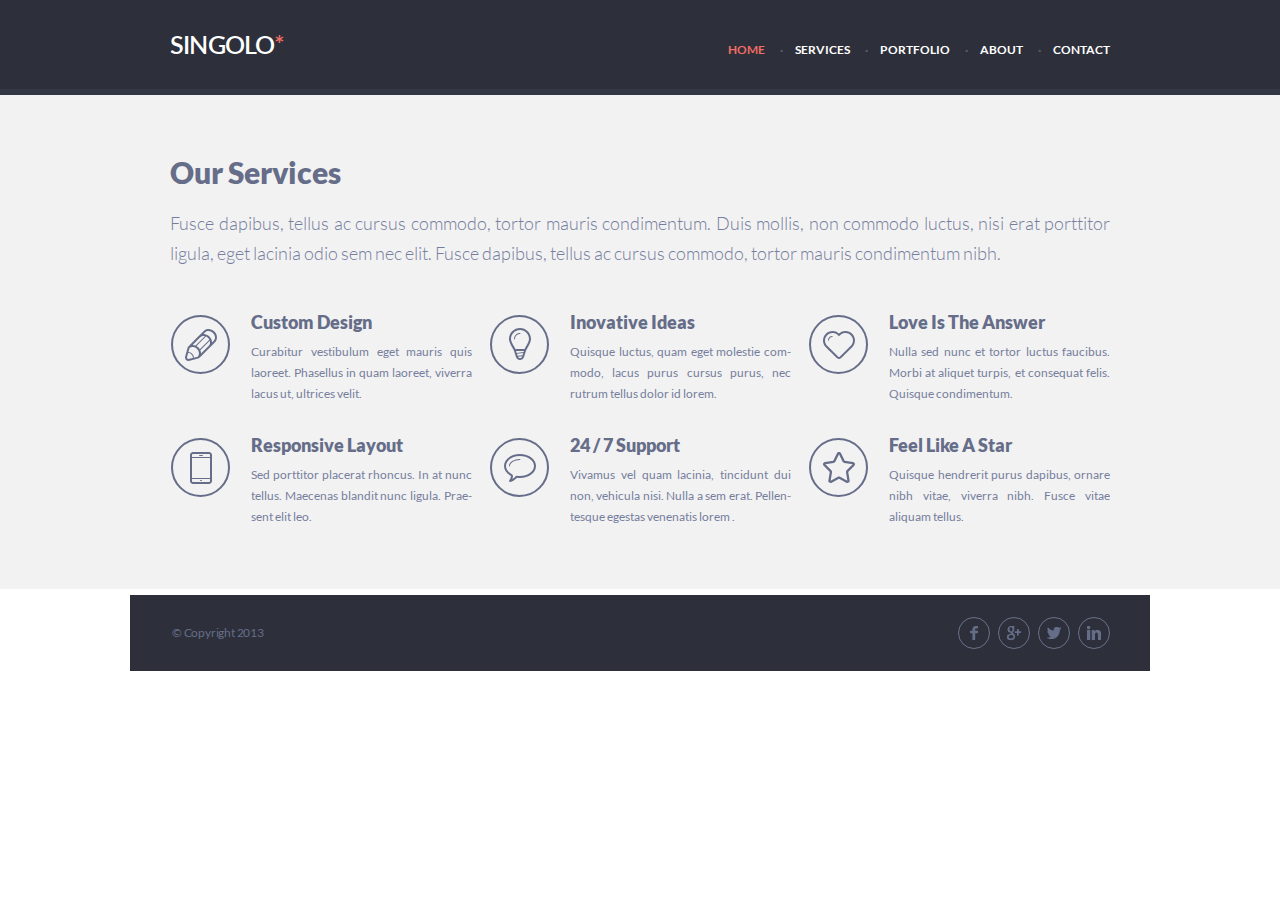
==== commit 5e091238: "feat: add services css media-query" ====
--- a/index.html
+++ b/index.html
@@ -73,7 +73,7 @@
           </div>
         </div>
       </article>
-      <article id="services" class="services ">
+      <article id="services" class="services">
         <div class="services--content wrapper">
           <h2 class="services-title">Our Services</h2>
           <div class="services-text">
--- a/styles.css
+++ b/styles.css
@@ -42,6 +42,10 @@
 
 .display_block {
   display: block !important;
+}
+
+.overflow-hidden {
+  overflow: hidden;
 }
 
 * {
@@ -252,10 +256,11 @@
 }
 
 .slide2--content {
-  width: fit-content;
+  width: 100%;
   height: 100%;
-  margin: 0 auto;
+  position: relative;
   display: flex;
+  justify-content: center;
   align-items: center;
 }
 
@@ -275,6 +280,7 @@
   margin: 0 -26px 0 -16px;
   background-image: url("./assets/slider/slider2-big-phone.png");
   background-size: contain;
+  background-repeat: no-repeat;
   z-index: 1;
 }
 
@@ -321,23 +327,12 @@
 
 .phone_v--shadow,
 .phone_h--shadow {
-  width: 100%;
-  height: 100%;
+  width: 111.4%;
+  height: 105.4%;
   position: absolute;
-  border-radius: 27px;
-  box-shadow: 1px 1px 0px 0px rgb(206, 93, 86), 2px 2px 0px 0px rgb(206, 93, 86),
-    3px 3px 0px 0px rgb(206, 93, 86), 4px 4px 0px 0px rgb(206, 93, 86),
-    5px 5px 0px 0px rgb(206, 93, 86), 6px 6px 0px 0px rgb(206, 93, 86),
-    7px 7px 0px 0px rgb(206, 93, 86), 8px 8px 0px 0px rgb(206, 93, 86),
-    9px 9px 0px 0px rgb(206, 93, 86), 10px 10px 0px 0px rgb(206, 93, 86),
-    11px 11px 0px 0px rgb(206, 93, 86), 12px 12px 0px 0px rgb(206, 93, 86),
-    13px 13px 0px 0px rgb(206, 93, 86), 14px 14px 0px 0px rgb(206, 93, 86),
-    15px 15px 0px 0px rgb(206, 93, 86), 16px 16px 0px 0px rgb(206, 93, 86),
-    17px 17px 0px 0px rgb(206, 93, 86), 18px 18px 0px 0px rgb(206, 93, 86),
-    19px 19px 0px 0px rgb(206, 93, 86), 20px 20px 0px 0px rgb(206, 93, 86),
-    21px 21px 0px 0px rgb(206, 93, 86), 22px 22px 0px 0px rgb(206, 93, 86),
-    23px 23px 0px 0px rgb(206, 93, 86), 24px 24px 0px 0px rgb(206, 93, 86),
-    25px 25px 0px 0px rgba(206, 93, 86);
+  background-image: url("./assets/slider/phone-vertical-shadow.png");
+  background-repeat: no-repeat;
+  background-size: 100% 100%;
 }
 
 .phone_h--shadow {
@@ -346,10 +341,11 @@
 
 .phone_v--body,
 .phone_h--body {
-  width: 217px;
-  height: 459px;
+  width: 218px;
+  height: 461px;
   position: absolute;
   background-image: url("./assets/slider/phone-body.svg");
+  background-size: 100% 100%;
 }
 
 .phone_v--body {
@@ -359,12 +355,13 @@
 
 .phone_h--body {
   top: -2px;
-  left: -2px;
+  left: -3px;
   transform: rotate(90deg);
 }
 
 .phone_v--screen,
 .phone_h--screen {
+  box-sizing: border-box;
   position: absolute;
   background-repeat: no-repeat;
   border: 3px solid #c6c6c6;
@@ -372,21 +369,23 @@
 }
 
 .phone_v--screen {
-  width: 188px;
-  height: 333px;
+  width: 194px;
+  height: 339px;
   top: 62px;
   left: 11px;
   background-image: url("./assets/slider/phone_v_screen-bg.png");
-  background-position: -14px -135px;
+  background-size: 308.5%;
+  background-position: 3.6% 54.7%;
 }
 
 .phone_h--screen {
-  width: 333px;
-  height: 188px;
+  width: 339px;
+  height: 194px;
   top: 132px;
   left: -66px;
   background-image: url("./assets/slider/phone_h_screen-bg.png");
-  background-position: -125px -119px;
+  background-size: 174.4%;
+  background-position: 50.4% 30.3%;
 }
 
 .phone--screen-off {
@@ -459,8 +458,8 @@
 }
 
 .services-badges {
-  margin-top: 45px;
-  margin-left: 1px;
+  width: 100%;
+  margin: 45px 0 0 1px;
   display: grid;
   grid-template-columns: repeat(3, 303px);
   grid-column-gap: 16px;
@@ -1025,16 +1024,124 @@
   background-image: url("./assets/social_media/linkedin.png");
 }
 
+.slider,
+/* .services, */
+.portfolio,
+.about,
+.getaquote {
+  display: none;
+}
+
 @media screen and (max-width: 1019px) {
   .wrapper {
     width: 100%;
   }
 
-  .services,
-  .portfolio,
-  .about,
-  .getaquote {
+  /* .slider */
+
+  .slider {
+    height: 58.8vw;
+  }
+
+  .slider-controls-left,
+  .slider-controls-right {
+    width: 9.6vw;
+    background-size: 16.3%;
+  }
+
+  .slide--wrapper {
+    width: calc(100% - 2 * 9.6vw);
+  }
+
+  .slider--stripe {
+    height: 0.59vw;
+  }
+
+  .phone_v,
+  .phone_h {
+    top: 8.9%;
+    width: 26.1%;
+    height: 76.3%;
+  }
+
+  .phone_v {
+    left: 1.7%;
+  }
+
+  .phone_h {
+    left: 54.6%;
+  }
+
+  .phone_v--body,
+  .phone_h--body {
+    width: 103.7%;
+    height: 100.7%;
+  }
+
+  .phone_v--body {
+    top: -0.2%;
+    left: -2.1%;
+  }
+
+  .phone_v--screen,
+  .phone_h--screen {
+    border-width: 0.3vw;
+  }
+
+  .phone_v--screen {
+    width: 89.4%;
+    height: 73.8%;
+    top: 13.7%;
+    left: 5.8%;
+  }
+
+  .phone_h--screen {
+    width: 155%;
+    height: 41%;
+    top: 28.8%;
+    left: -30.7%;
+  }
+
+  .phone--button {
+    width: 19.6%;
+    height: 9.2%;
+  }
+
+  .phone_v--button {
+    left: 40%;
+    bottom: 1.7%;
+  }
+
+  .phone_h--button {
+    top: 45.3%;
+    left: -52%;
+  }
+
+  .slide2--phone1,
+  .slide2--phone3 {
+    width: 18.94%;
+    height: 52.35%;
+  }
+
+  .slide2--phone2 {
+    width: 30.95%;
+    height: 85.5%;
+    margin: 0 -3.16% 0 -1.95%;
+  }
+
+  /* .services */
+
+  .services--content {
+    padding: 48px 40px 50px;
+  }
+  .services--stripe {
     display: none;
+  }
+
+  .services-badges {
+    grid-template-columns: repeat(2, 303px);
+    grid-row-gap: 51px;
+    grid-column-gap: calc(100% - 635px);
   }
 }
 
@@ -1082,6 +1189,19 @@
   .nav_item::before {
     content: none;
   }
+
+  /* .services */
+
+  .services--content {
+    padding: 34px 32px 28px;
+  }
+
+  .services-badges {
+    margin-left: -4px;
+    grid-template-columns: repeat(1, auto);
+    grid-row-gap: 27px;
+    justify-content: center;
+  }
 }
 
 @media screen and (max-width: 374px) {
@@ -1095,7 +1215,17 @@
   }
 
   .wrapper,
-  .header {
+  .header,
+  .slider,
+  .services {
     min-width: 320px;
   }
-}
+
+  .slider {
+    min-height: 188.156px;
+  }
+
+  .badge {
+    grid-template-columns: 59px auto;
+  }
+}
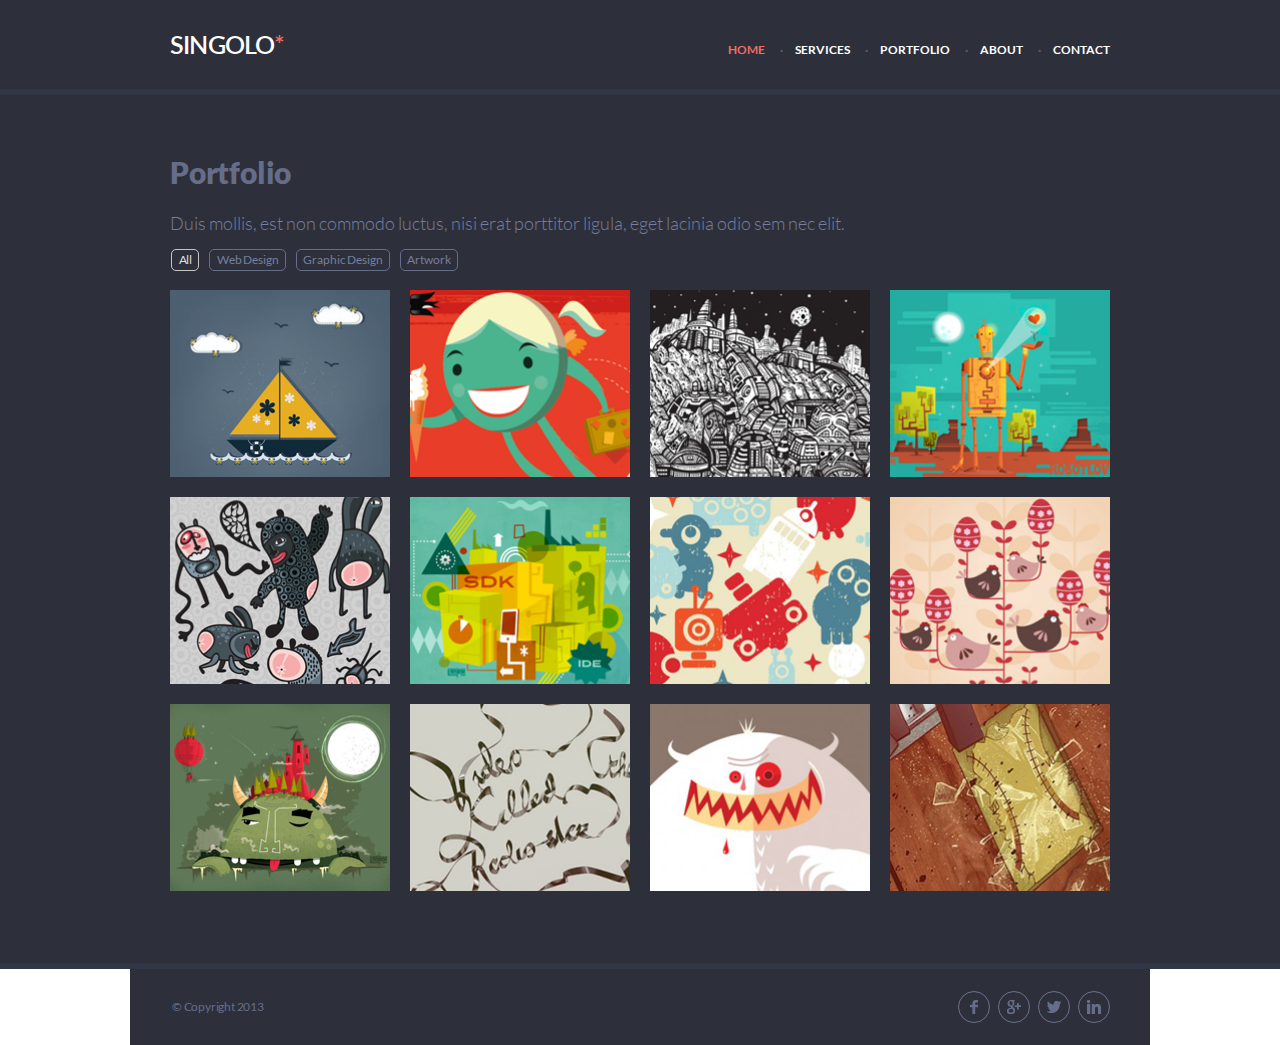
==== commit 4701e7c9: "feat: add portfolio css media-query" ====
--- a/index.html
+++ b/index.html
@@ -135,8 +135,8 @@
         </div>
         <div class="services--stripe"></div>
       </article>
-      <article id="portfolio" class="portfolio wrapper">
-        <div class="portfolio--padding">
+      <article id="portfolio" class="portfolio">
+        <div class="portfolio--content wrapper">
           <div class="portfolio--title">Portfolio</div>
           <div class="portfolio--text">
             Duis mollis, est non commodo luctus, nisi erat porttitor ligula,
--- a/styles.css
+++ b/styles.css
@@ -537,11 +537,13 @@
 }
 
 .portfolio {
+  width: 100%;
   background-color: #2d303a;
 }
 
-.portfolio--padding {
-  padding: 68px 35px 61px;
+.portfolio--content {
+  padding: 68px 35px 51px;
+  box-sizing: border-box;
 }
 
 .portfolio--title {
@@ -556,7 +558,6 @@
 
 .portfolio--text {
   margin-left: 5px;
-  width: 940px;
   font-size: 18px;
   line-height: 30px;
   color: #767e9e;
@@ -600,20 +601,26 @@
 }
 
 .images {
-  height: 612px;
-  margin-top: 14px;
-  display: flex;
-  flex-flow: row wrap;
-  justify-content: space-between;
+  height: 622px;
+  /* margin-top: 14px; */
+  /* display: flex; */
+  /* flex-flow: row wrap; */
+  /* justify-content: space-between; */
+  /* height: calc(2 * 20px + 3 * 0.85 * 220px); */
+  padding: 19px 5px 0 5px;
+  display: grid;
+  grid-template-columns: repeat(4, 220px);
+  grid-gap: 20px;
+  align-content: start;
   overflow: hidden;
 }
 
 .images--item {
-  margin: 5px 5px 15px;
-  width: 220px;
-  height: 187px;
+  height: 0;
+  padding-top: 85%;
   background-color: #464b5e;
-  background-position: -1px -1px;
+  background-position: 25% 25%;
+  background-size: 101.595%;
 }
 
 .images--item-selected {
@@ -622,7 +629,7 @@
 
 .image1 {
   background-image: url("./assets/images_block/Project\ \(1\).png");
-  background-position-x: -2px;
+  background-position-x: 50%;
 }
 
 .image2 {
@@ -639,7 +646,7 @@
 
 .image5 {
   background-image: url("./assets/images_block/Project\ \(5\).png");
-  background-position-x: -2px;
+  background-position-x: 50%;
 }
 
 .image6 {
@@ -656,7 +663,7 @@
 
 .image9 {
   background-image: url("./assets/images_block/Project\ \(9\).png");
-  background-position-x: -2px;
+  background-position-x: 50%;
 }
 
 .image10 {
@@ -1025,8 +1032,8 @@
 }
 
 .slider,
-/* .services, */
-.portfolio,
+.services,
+/* .portfolio, */
 .about,
 .getaquote {
   display: none;
@@ -1142,6 +1149,19 @@
     grid-template-columns: repeat(2, 303px);
     grid-row-gap: 51px;
     grid-column-gap: calc(100% - 635px);
+  }
+
+  /* .portfolio */
+
+  .images {
+    height: calc(
+      3.5 * 20px + 4 * 0.85 * (100vw - 2 * 5px - 2 * 35px - 2 * 20px) / 3
+    );
+    grid-template-columns: repeat(3, 1fr);
+  }
+
+  .portfolio--stripe {
+    height: 7.6px;
   }
 }
 
@@ -1202,6 +1222,25 @@
     grid-row-gap: 27px;
     justify-content: center;
   }
+
+  /* .portfolio */
+
+  .portfolio--content {
+    padding: 51px 25px 20px;
+  }
+
+  .images {
+    height: calc(
+      5.7 * 14px + 6 * 0.85 * (100vw - 2 * 5px - 2 * 25px - 13px) / 2
+    );
+    grid-template-columns: repeat(2, 1fr);
+    grid-row-gap: 14px;
+    grid-column-gap: 13px;
+  }
+
+  .portfolio--stripe {
+    display: none;
+  }
 }
 
 @media screen and (max-width: 374px) {
@@ -1217,7 +1256,8 @@
   .wrapper,
   .header,
   .slider,
-  .services {
+  .services,
+  .portfolio {
     min-width: 320px;
   }
 
@@ -1228,4 +1268,8 @@
   .badge {
     grid-template-columns: 59px auto;
   }
-}
+
+  .images {
+    height: 710px;
+  }
+}
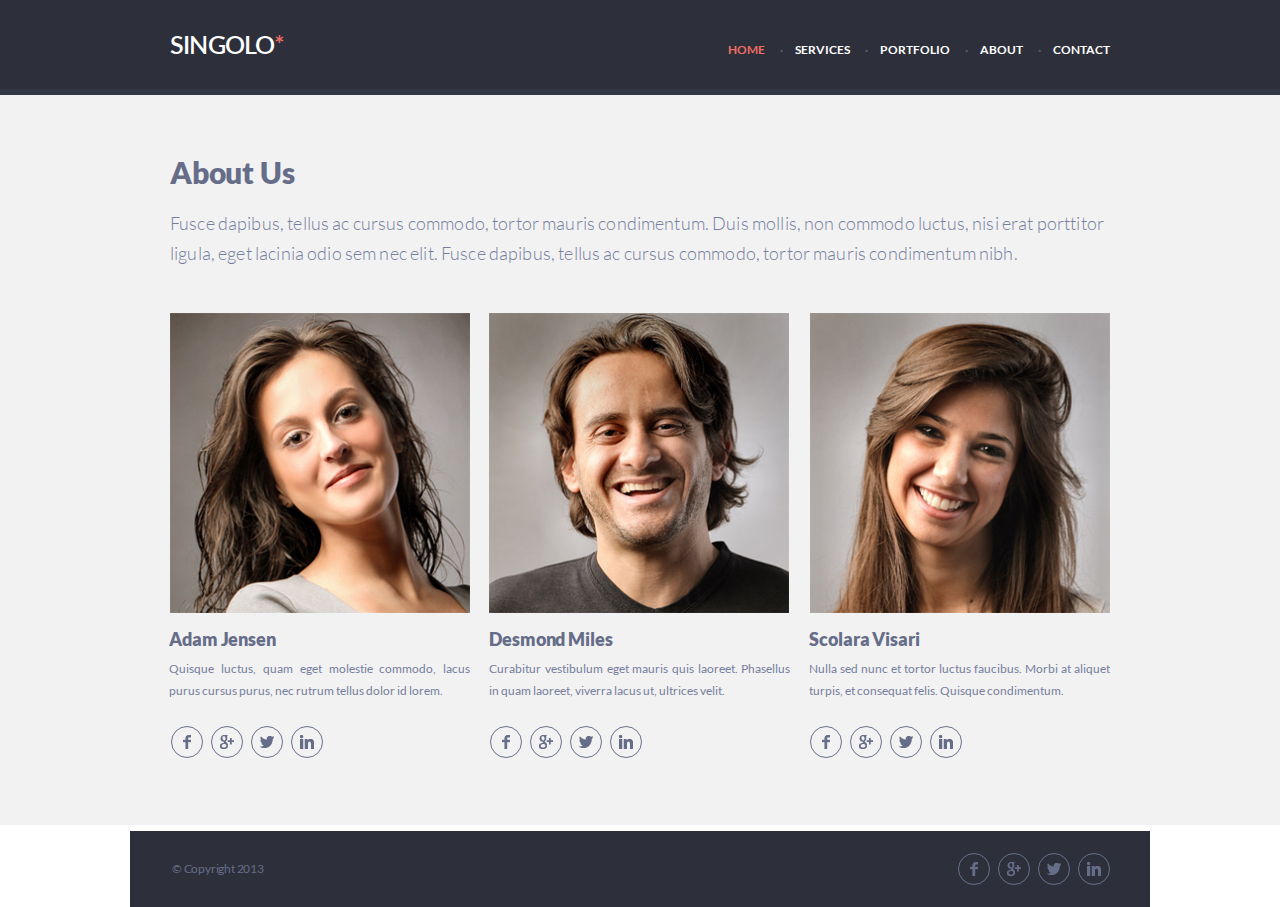
==== commit 0c478381: "feat: add about_us css media-query" ====
--- a/index.html
+++ b/index.html
@@ -173,8 +173,8 @@
         </div>
         <div class="portfolio--stripe"></div>
       </article>
-      <article id="about" class="about wrapper">
-        <div class="about--padding">
+      <article id="about" class="about">
+        <div class="about--content wrapper">
           <div class="about--title">About Us</div>
           <div class="about--text">
             Fusce dapibus, tellus ac cursus commodo, tortor mauris condimentum.
--- a/styles.css
+++ b/styles.css
@@ -602,11 +602,6 @@
 
 .images {
   height: 622px;
-  /* margin-top: 14px; */
-  /* display: flex; */
-  /* flex-flow: row wrap; */
-  /* justify-content: space-between; */
-  /* height: calc(2 * 20px + 3 * 0.85 * 220px); */
   padding: 19px 5px 0 5px;
   display: grid;
   grid-template-columns: repeat(4, 220px);
@@ -685,12 +680,13 @@
 }
 
 .about {
-  height: 734px;
+  width: 100%;
   background-color: #f2f2f2;
 }
 
-.about--padding {
-  padding: 66px 40px;
+.about--content {
+  padding: 66px 40px 67px;
+  box-sizing: border-box;
 }
 
 .about--title {
@@ -712,13 +708,13 @@
 
 .profiles {
   margin-top: 45px;
-  display: flex;
-  justify-content: space-between;
+  display: grid;
+  grid-template-columns: repeat(3, 31.95%);
+  grid-column-gap: 2.1%;
 }
 
 .profile--img {
-  width: 300px;
-  height: 300px;
+  width: 100%;
 }
 
 .profile--second_img {
@@ -726,7 +722,6 @@
 }
 
 .profile--name {
-  width: 300px;
   margin-top: 13px;
   margin-left: -1px;
   line-height: 18px;
@@ -739,7 +734,6 @@
 }
 
 .profile--description {
-  width: 300.6px;
   margin-top: 10px;
   margin-left: -1px;
   line-height: 21.9px;
@@ -1033,8 +1027,8 @@
 
 .slider,
 .services,
-/* .portfolio, */
-.about,
+.portfolio,
+/* .about, */
 .getaquote {
   display: none;
 }
@@ -1162,6 +1156,16 @@
 
   .portfolio--stripe {
     height: 7.6px;
+  }
+
+  /* .about */
+
+  .about--content {
+    padding: 61px 40px 75px;
+  }
+
+  .about--stripe {
+    display: none;
   }
 }
 
@@ -1241,6 +1245,17 @@
   .portfolio--stripe {
     display: none;
   }
+
+  /* .about */
+
+  .about--content {
+    padding: 42px 30px 45px;
+  }
+
+  .profiles {
+    grid-template-columns: repeat(1, 100%);
+    grid-row-gap: 34px;
+  }
 }
 
 @media screen and (max-width: 374px) {
@@ -1257,7 +1272,8 @@
   .header,
   .slider,
   .services,
-  .portfolio {
+  .portfolio,
+  .about {
     min-width: 320px;
   }
 
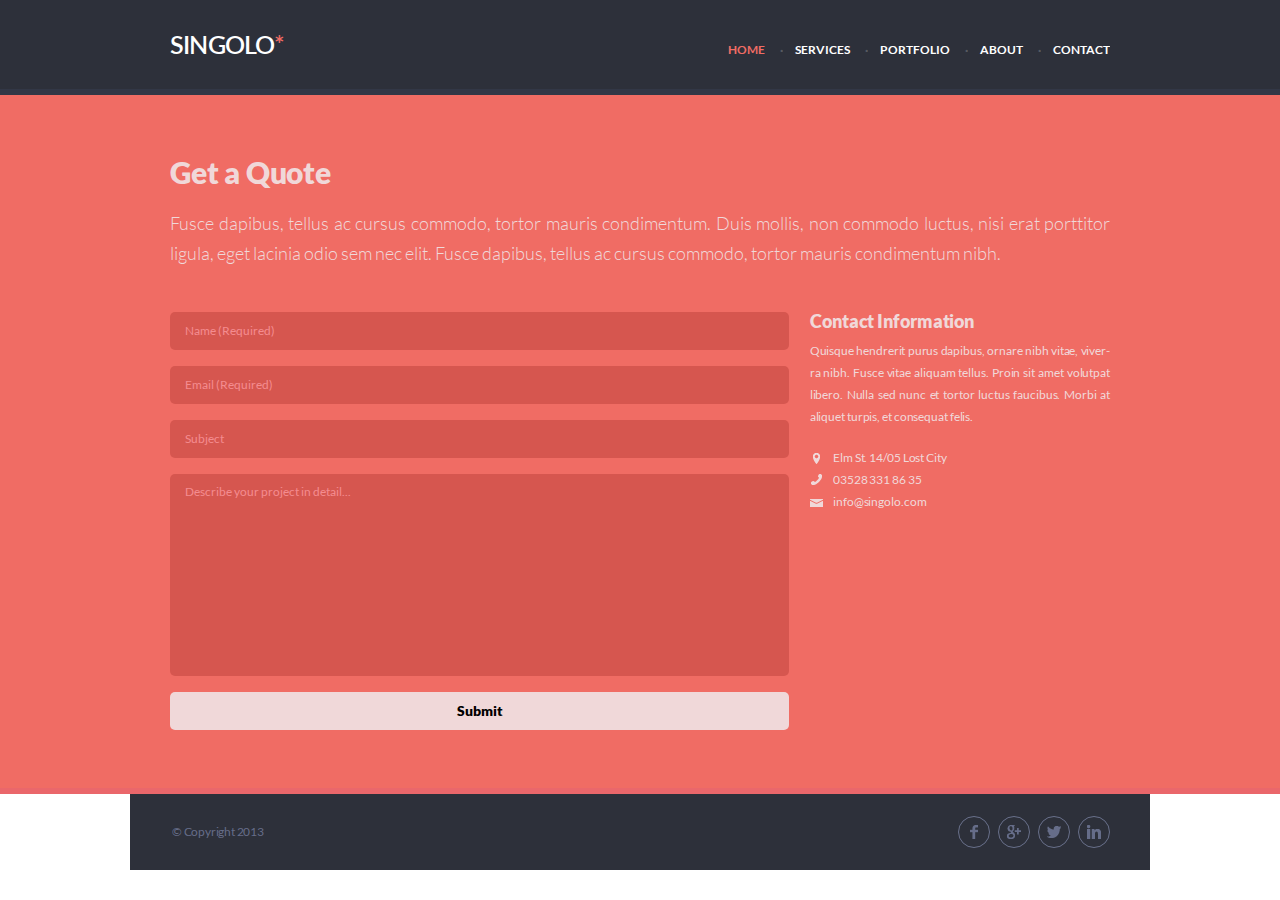
==== commit d55ace86: "feat: add contact css media-query" ====
--- a/index.html
+++ b/index.html
@@ -265,8 +265,8 @@
         </div>
         <div class="about--stripe"></div>
       </article>
-      <article id="contact" class="getaquote wrapper">
-        <div class="getaquote--padding">
+      <article id="contact" class="getaquote">
+        <div class="getaquote--content wrapper">
           <div class="getaquote--title">Get a Quote</div>
           <div class="getaquote--text">
             Fusce dapibus, tellus ac cursus commodo, tortor mauris condimentum.
--- a/styles.css
+++ b/styles.css
@@ -763,8 +763,9 @@
   background-color: #f06c64;
 }
 
-.getaquote--padding {
-  padding: 67px 40px 13px;
+.getaquote--content {
+  padding: 67px 40px 58px;
+  box-sizing: border-box;
 }
 
 .getaquote--title {
@@ -787,12 +788,11 @@
 .getaquote--twocol {
   margin-top: 44px;
   display: grid;
-  grid-template-columns: 1fr 1fr;
-  gap: 21px;
+  grid-template-columns: 619px 1fr;
+  grid-column-gap: 21px;
 }
 
 .getaquote--form {
-  width: 619px;
   height: 418px;
   display: flex;
   flex-flow: column nowrap;
@@ -859,14 +859,14 @@
 }
 
 .modal {
-  width: 500px;
+  width: 270px;
   padding: 40px 20px;
   background-color: #ffffff;
   border-radius: 15px;
 }
 
 .modal--title {
-  margin-bottom: 5px;
+  margin-bottom: 15px;
   text-align: center;
   font-family: "Lato-Black", Arial, sans-serif;
   font-size: 20px;
@@ -881,7 +881,7 @@
 .modal--close_btn {
   display: block;
   padding: 2px 20px;
-  margin: 5px auto 0;
+  margin: 15px auto 0;
 }
 
 .contact_info--title {
@@ -1028,8 +1028,9 @@
 .slider,
 .services,
 .portfolio,
-/* .about, */
-.getaquote {
+.about
+/* .getaquote */
+ {
   display: none;
 }
 
@@ -1166,6 +1167,22 @@
 
   .about--stripe {
     display: none;
+  }
+
+  /* .getaquote */
+
+  .getaquote--content {
+    padding: 61px 37px 39px 39px;
+  }
+
+  .getaquote--twocol {
+    margin-top: 22px;
+    grid-template-columns: 63.88% 1fr;
+    grid-column-gap: 29px;
+  }
+
+  .getaquote--form {
+    height: 402px;
   }
 }
 
@@ -1256,6 +1273,22 @@
     grid-template-columns: repeat(1, 100%);
     grid-row-gap: 34px;
   }
+
+  /* .getaquote */
+
+  .getaquote--content {
+    padding: 52px 30px 42px;
+  }
+
+  .getaquote--stripe {
+    display: none;
+  }
+
+  .getaquote--twocol {
+    /* margin-top: 22px; */
+    grid-template-columns: 1fr;
+    grid-row-gap: 32px;
+  }
 }
 
 @media screen and (max-width: 374px) {
@@ -1273,7 +1306,8 @@
   .slider,
   .services,
   .portfolio,
-  .about {
+  .about,
+  .getaquote {
     min-width: 320px;
   }
 
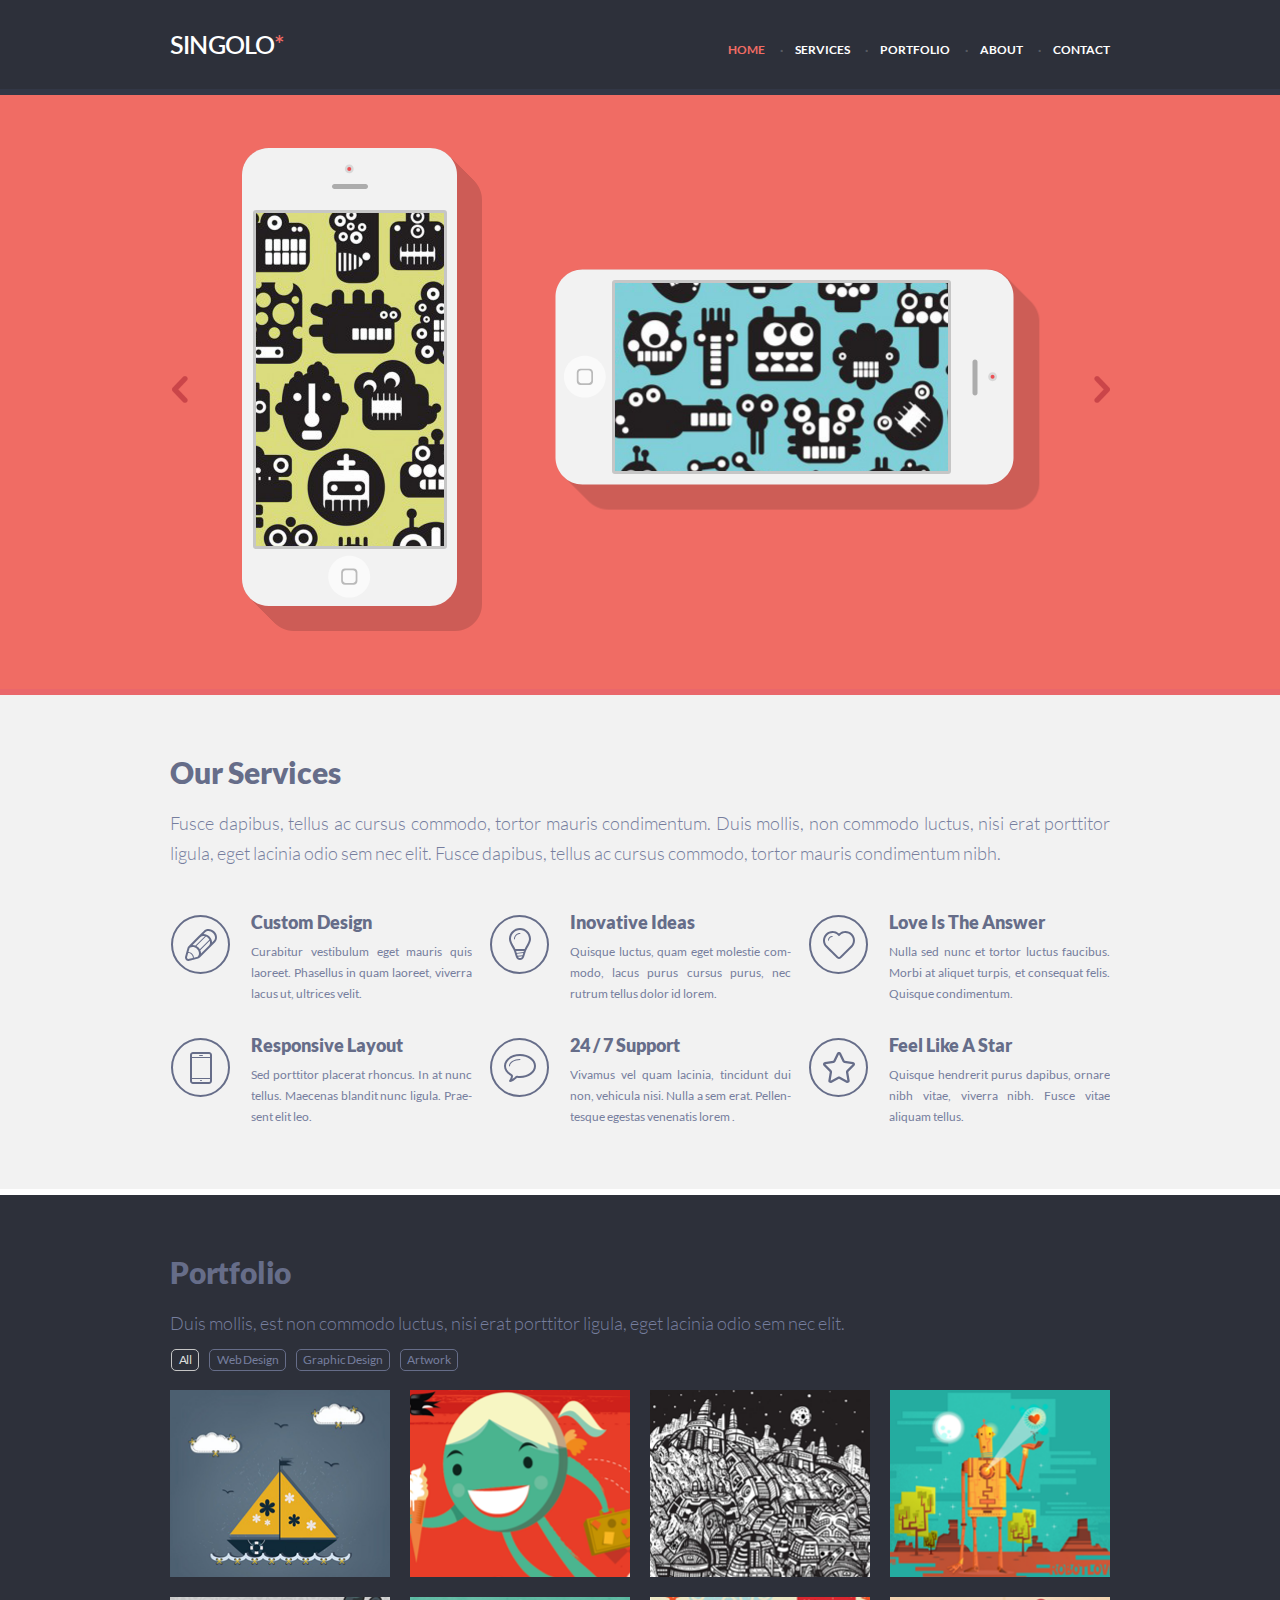
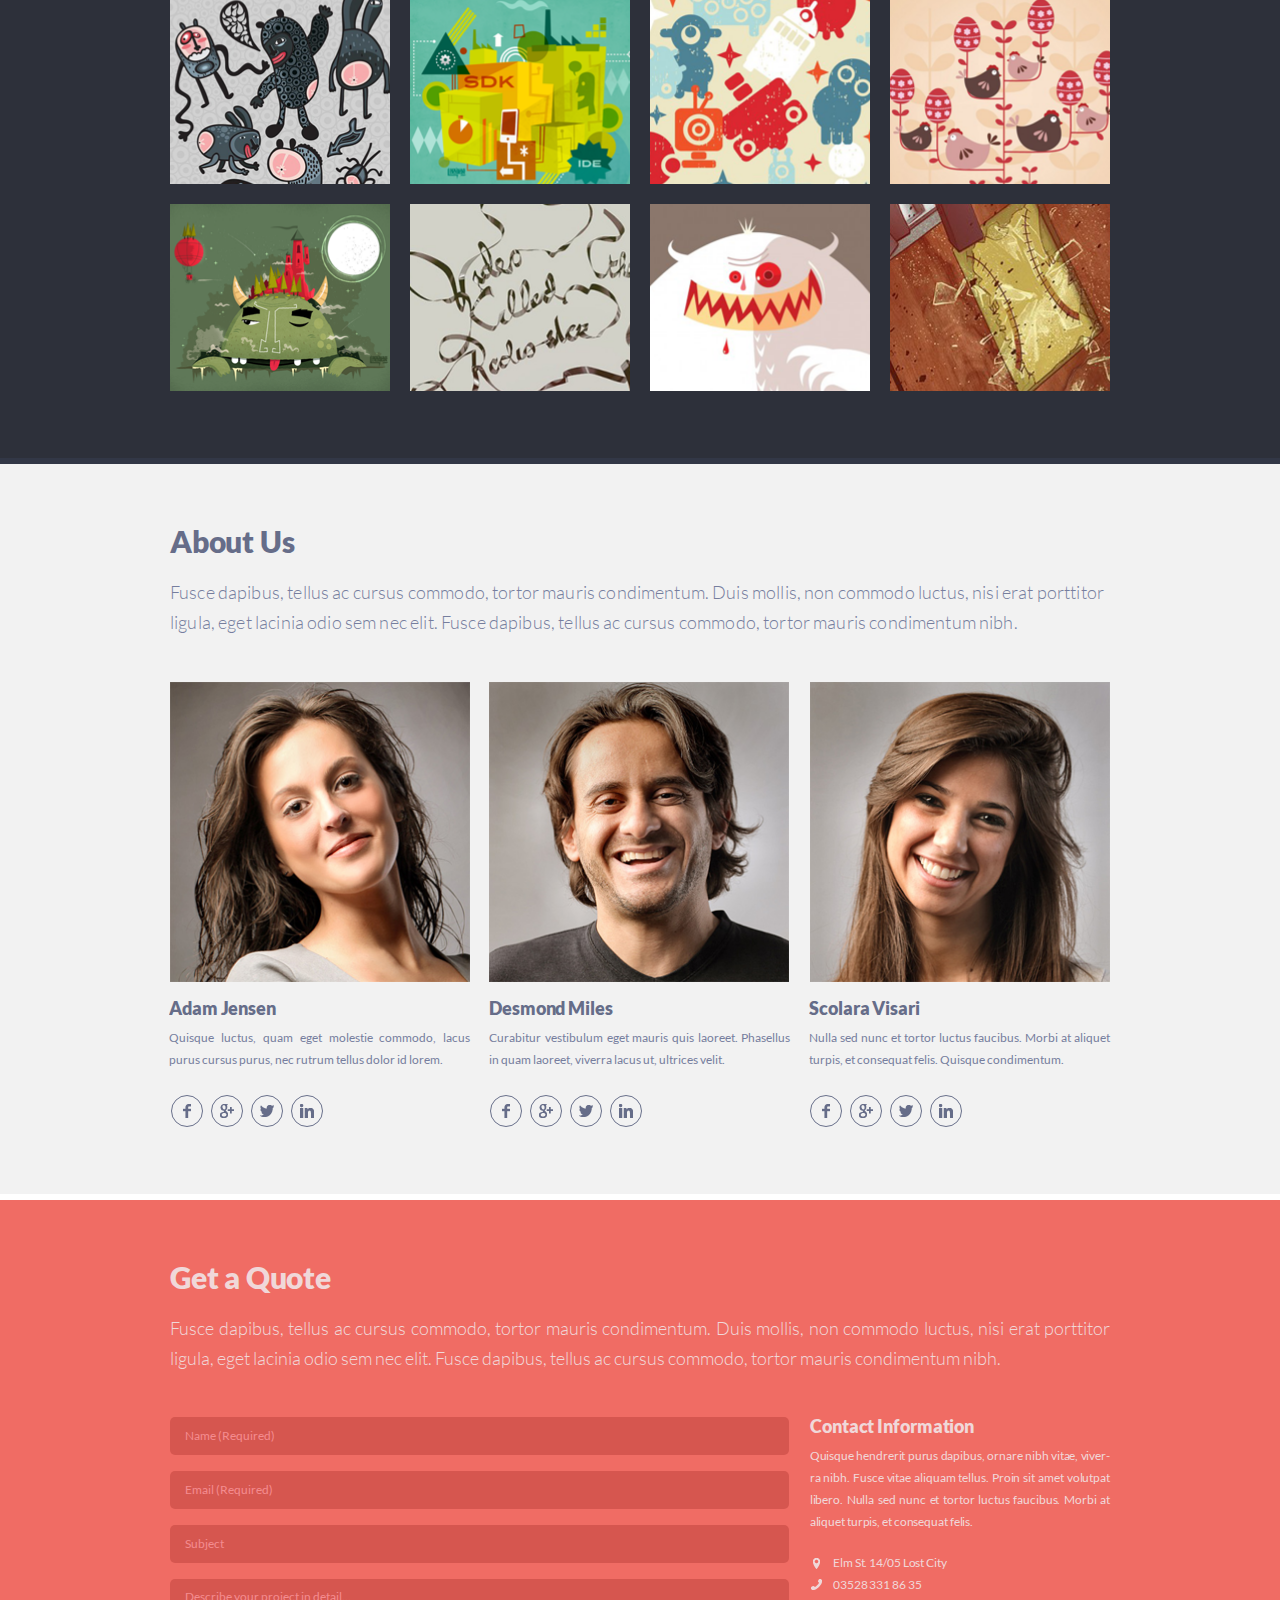
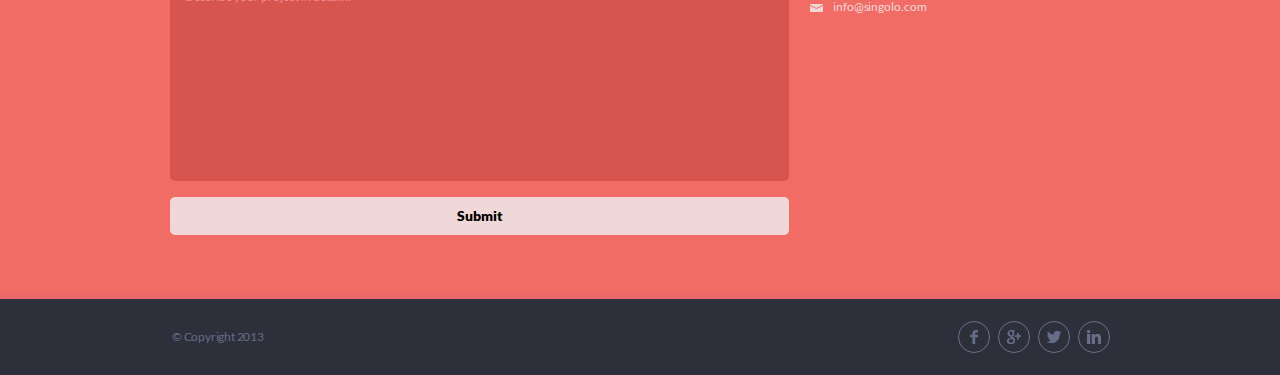
==== commit 6af8c82e: "feat: add footer css media-query" ====
--- a/index.html
+++ b/index.html
@@ -341,14 +341,16 @@
         <div class="getaquote--stripe"></div>
       </article>
     </main>
-    <footer class="footer wrapper">
-      <div class="footer--copyright">© Copyright 2013</div>
-      <ul class="footer--social_links">
-        <a class="ico_border" href="#"><li class="facebook_ico ico"></li></a>
-        <a class="ico_border" href="#"><li class="google_ico ico"></li></a>
-        <a class="ico_border" href="#"><li class="twitter_ico ico"></li></a>
-        <a class="ico_border" href="#"><li class="linkedin_ico ico"></li></a>
-      </ul>
+    <footer class="footer">
+      <div class="footer--content wrapper">
+        <div class="footer--copyright">© Copyright 2013</div>
+        <ul class="footer--social_links">
+          <a class="ico_border" href="#"><li class="facebook_ico ico"></li></a>
+          <a class="ico_border" href="#"><li class="google_ico ico"></li></a>
+          <a class="ico_border" href="#"><li class="twitter_ico ico"></li></a>
+          <a class="ico_border" href="#"><li class="linkedin_ico ico"></li></a>
+        </ul>
+      </div>
     </footer>
     <script src="./script.js"></script>
   </body>
--- a/styles.css
+++ b/styles.css
@@ -542,7 +542,7 @@
 }
 
 .portfolio--content {
-  padding: 68px 35px 51px;
+  padding: 68px 35px 46px;
   box-sizing: border-box;
 }
 
@@ -959,8 +959,12 @@
 }
 
 .footer {
+  background-color: #2d303a;
+}
+
+.footer--content {
   padding: 22px 32px 22px 42px;
-  background-color: #2d303a;
+  box-sizing: border-box;
   display: flex;
   justify-content: space-between;
   box-sizing: border-box;
@@ -980,6 +984,7 @@
   display: flex;
   flex-direction: row;
   justify-content: space-between;
+  padding: 0;
   list-style-type: none;
 }
 
@@ -1023,15 +1028,6 @@
 
 .linkedin_ico {
   background-image: url("./assets/social_media/linkedin.png");
-}
-
-.slider,
-.services,
-.portfolio,
-.about
-/* .getaquote */
- {
-  display: none;
 }
 
 @media screen and (max-width: 1019px) {
@@ -1285,9 +1281,18 @@
   }
 
   .getaquote--twocol {
-    /* margin-top: 22px; */
     grid-template-columns: 1fr;
     grid-row-gap: 32px;
+  }
+
+  /* .footer */
+
+  .footer--copyright {
+    display: none;
+  }
+
+  .footer--content {
+    justify-content: center;
   }
 }
 
@@ -1307,7 +1312,8 @@
   .services,
   .portfolio,
   .about,
-  .getaquote {
+  .getaquote,
+  .footer {
     min-width: 320px;
   }
 
